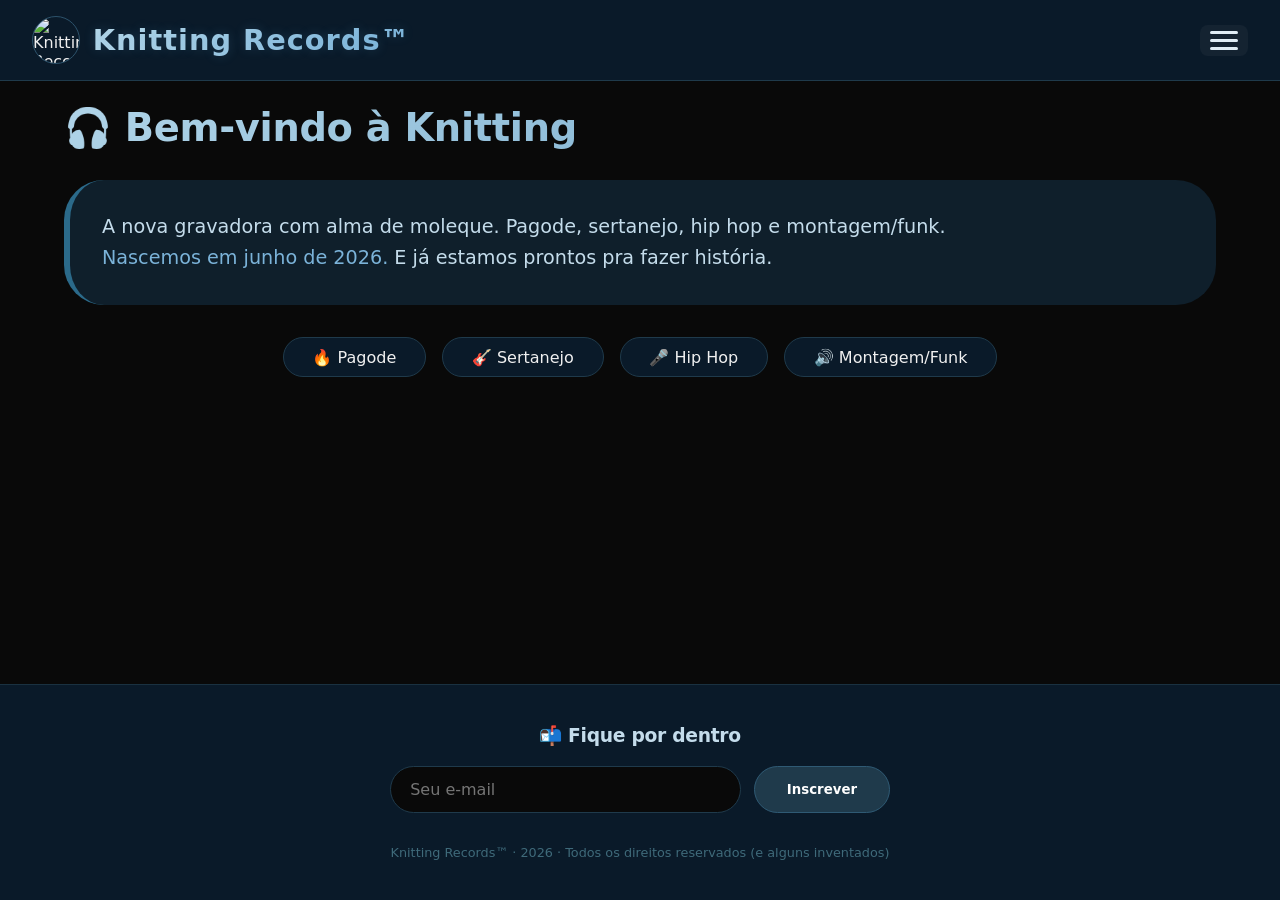
==== index.html @ 026ec4c7 "Update index.html" ====
<!DOCTYPE html>
<html lang="pt-BR">
<head>
    <meta charset="UTF-8">
    <meta name="viewport" content="width=device-width, initial-scale=1.0, maximum-scale=1.0, user-scalable=yes">
    <title>Knitting Records™</title>
    <link rel="icon" href="https://cdn.imageurlgenerator.com/uploads/497d07b9-cb76-4c9b-9971-cb08d44a5880.png" type="image/png">
    <link rel="stylesheet" href="https://cdnjs.cloudflare.com/ajax/libs/font-awesome/6.5.0/css/all.min.css">
    <style>
        * {
            margin: 0;
            padding: 0;
            box-sizing: border-box;
            font-family: 'Segoe UI', system-ui, -apple-system, sans-serif;
        }

        body {
            background: #090909;
            color: #f0f0f0;
            min-height: 100vh;
            display: flex;
            flex-direction: column;
        }

        .navbar {
            background: #0a1a29;
            padding: 1rem 2rem;
            display: flex;
            justify-content: space-between;
            align-items: center;
            border-bottom: 1px solid #1f3a4b;
            position: sticky;
            top: 0;
            z-index: 100;
            backdrop-filter: blur(4px);
        }

        .logo {
            display: flex;
            align-items: center;
            gap: 0.8rem;
        }

        .logo img {
            height: 48px;
            width: 48px;
            border-radius: 50%;
            object-fit: cover;
            border: 1px solid #2c526b;
        }

        .logo span {
            font-size: 1.8rem;
            font-weight: 700;
            letter-spacing: 1px;
            background: linear-gradient(135deg, #b8d8e8, #7bb3d9);
            -webkit-background-clip: text;
            -webkit-text-fill-color: transparent;
            background-clip: text;
            text-shadow: 0 0 12px rgba(90, 170, 220, 0.2);
        }

        .hamburger {
            display: flex;
            flex-direction: column;
            gap: 5px;
            cursor: pointer;
            padding: 6px 10px;
            border-radius: 8px;
            background: rgba(255, 255, 255, 0.04);
            transition: 0.2s;
        }

        .hamburger:hover {
            background: rgba(255, 255, 255, 0.08);
        }

        .hamburger span {
            display: block;
            width: 28px;
            height: 3px;
            background: #e0edf5;
            border-radius: 6px;
            transition: 0.2s;
        }

        .menu-overlay {
            display: none;
            position: fixed;
            inset: 0;
            background: rgba(0, 0, 0, 0.7);
            backdrop-filter: blur(6px);
            z-index: 200;
            justify-content: center;
            align-items: center;
        }

        .menu-overlay.open {
            display: flex;
        }

        .menu-panel {
            background: #0a1a29;
            padding: 2.5rem 2.8rem;
            border-radius: 40px;
            border: 1px solid #1f3a4b;
            box-shadow: 0 20px 50px rgba(0, 0, 0, 0.9);
            max-width: 400px;
            width: 85%;
            text-align: center;
        }

        .menu-panel a {
            display: block;
            color: #d4e9f5;
            text-decoration: none;
            font-size: 1.6rem;
            font-weight: 500;
            padding: 0.8rem 0;
            border-bottom: 1px solid #1a3140;
            transition: 0.2s;
            letter-spacing: 0.5px;
        }

        .menu-panel a:last-child {
            border-bottom: none;
        }

        .menu-panel a:hover {
            color: #ffffff;
            background: #132f40;
            border-radius: 12px;
            padding-left: 1rem;
        }

        .close-menu {
            margin-top: 1.8rem;
            background: #1f3a4b;
            border: none;
            color: #fff;
            font-size: 1.1rem;
            padding: 0.6rem 2rem;
            border-radius: 60px;
            cursor: pointer;
            font-weight: 600;
            transition: 0.2s;
        }

        .close-menu:hover {
            background: #2b536b;
        }

        .container {
            max-width: 1200px;
            margin: 0 auto;
            padding: 1.5rem 1.5rem 2rem;
            flex: 1;
            width: 100%;
        }

        .section {
            display: none;
            animation: fade 0.3s ease;
        }

        .section.active {
            display: block;
        }

        @keyframes fade {
            0% { opacity: 0.3; transform: translateY(6px); }
            100% { opacity: 1; transform: translateY(0); }
        }

        h1, h2, h3 {
            font-weight: 600;
            letter-spacing: -0.3px;
        }

        h1 {
            font-size: 2.4rem;
            margin-bottom: 1.8rem;
            background: linear-gradient(135deg, #b0d4e8, #6ba3c7);
            -webkit-background-clip: text;
            -webkit-text-fill-color: transparent;
            background-clip: text;
        }

        .card-grid {
            display: flex;
            flex-direction: column;
            gap: 2rem;
        }

        .news-card, .release-card {
            background: #0f1f2b;
            border-radius: 28px;
            padding: 1.2rem;
            border-left: 6px solid #2b6a8a;
            display: flex;
            flex-wrap: wrap;
            gap: 1rem;
            align-items: center;
            box-shadow: 0 8px 18px rgba(0,0,0,0.6);
            transition: 0.2s;
        }

        .news-card:hover, .release-card:hover {
            background: #132c3b;
            transform: scale(1.01);
        }

        .news-card img, .release-card img {
            width: 110px;
            height: 110px;
            object-fit: cover;
            border-radius: 20px;
            border: 1px solid #1f3a4b;
            flex-shrink: 0;
        }

        .news-content, .release-content {
            flex: 1;
            min-width: 160px;
        }

        .news-content h3, .release-content h3 {
            font-size: 1.4rem;
            margin-bottom: 0.3rem;
            color: #cde3ef;
        }

        .news-content p, .release-content p {
            color: #b0cbd9;
            font-size: 0.95rem;
            line-height: 1.4;
        }

        .release-content a {
            display: inline-block;
            margin-top: 0.5rem;
            background: #1f3a4b;
            padding: 0.3rem 1.2rem;
            border-radius: 40px;
            color: #e3f0f7;
            text-decoration: none;
            font-weight: 500;
            font-size: 0.9rem;
            border: 1px solid #346480;
        }

        .release-content a:hover {
            background: #2a4f66;
        }

        .historia-text {
            background: #0f1f2b;
            padding: 2rem 2.2rem;
            border-radius: 40px;
            border-left: 8px solid #2b6a8a;
            font-size: 1.2rem;
            line-height: 1.7;
            max-width: 800px;
            margin: 1rem auto;
            color: #d0e2ed;
            box-shadow: 0 6px 16px rgba(0,0,0,0.5);
        }

        .contato-box, .demo-box {
            background: #0f1f2b;
            padding: 2rem 2rem 2.5rem;
            border-radius: 40px;
            max-width: 700px;
            margin: 0 auto;
            border: 1px solid #1f3a4b;
        }

        .contato-box h3, .demo-box h3 {
            font-size: 1.8rem;
            margin-bottom: 1.5rem;
            color: #c4dceb;
        }

        .form-group {
            margin-bottom: 1.3rem;
            text-align: left;
        }

        .form-group label {
            display: block;
            margin-bottom: 0.3rem;
            font-weight: 500;
            color: #b0ccdd;
        }

        .form-group input, .form-group select, .form-group textarea {
            width: 100%;
            padding: 0.8rem 1rem;
            border-radius: 30px;
            border: 1px solid #1f3a4b;
            background: #090909;
            color: #f0f0f0;
            font-size: 1rem;
            outline: none;
            transition: 0.2s;
        }

        .form-group input:focus, .form-group select:focus, .form-group textarea:focus {
            border-color: #3f7b9c;
            box-shadow: 0 0 0 3px rgba(60, 130, 180, 0.3);
        }

        .form-group textarea {
            min-height: 90px;
            resize: vertical;
            border-radius: 20px;
        }

        .btn-enviar, .btn-demo {
            background: #1f3a4b;
            color: white;
            border: none;
            padding: 0.9rem 2.5rem;
            border-radius: 60px;
            font-size: 1.2rem;
            font-weight: 600;
            cursor: pointer;
            transition: 0.2s;
            margin-top: 0.5rem;
            border: 1px solid #2f5a74;
            letter-spacing: 0.5px;
        }

        .btn-enviar:hover, .btn-demo:hover {
            background: #2a5670;
            transform: scale(1.02);
        }

        .toggle-contato {
            display: flex;
            gap: 1rem;
            justify-content: center;
            margin-bottom: 2rem;
            flex-wrap: wrap;
        }

        .toggle-contato button {
            background: #0f1f2b;
            border: 1px solid #1f3a4b;
            color: #b0ccdd;
            padding: 0.6rem 1.8rem;
            border-radius: 60px;
            font-weight: 600;
            cursor: pointer;
            transition: 0.2s;
            font-size: 1rem;
        }

        .toggle-contato button.active {
            background: #1f3a4b;
            color: white;
            border-color: #2b6a8a;
        }

        .toggle-contato button:hover {
            background: #1f3a4b;
            color: white;
        }

        .hide {
            display: none;
        }

        .rodape {
            background: #0a1a29;
            padding: 2.5rem 1.5rem;
            margin-top: 2.5rem;
            border-top: 1px solid #1a3140;
            text-align: center;
        }

        .rodape form {
            display: flex;
            flex-wrap: wrap;
            justify-content: center;
            gap: 0.8rem;
            max-width: 500px;
            margin: 0 auto;
        }

        .rodape input {
            flex: 1 1 200px;
            padding: 0.8rem 1.2rem;
            border-radius: 60px;
            border: 1px solid #1f3a4b;
            background: #090909;
            color: #eee;
            font-size: 1rem;
        }

        .rodape button {
            background: #1f3a4b;
            border: none;
            color: white;
            padding: 0.8rem 2rem;
            border-radius: 60px;
            font-weight: 600;
            cursor: pointer;
            transition: 0.2s;
            border: 1px solid #2f5a74;
        }

        .rodape button:hover {
            background: #2a5670;
        }

        .msg-sucesso {
            background: #0f2a1a;
            border: 1px solid #2a7a4a;
            color: #b0e0c0;
            padding: 1.2rem;
            border-radius: 40px;
            margin-top: 1.2rem;
            font-weight: 500;
        }

        @media (max-width: 600px) {
            .navbar { padding: 0.8rem 1rem; }
            .logo span { font-size: 1.3rem; }
            .news-card img, .release-card img { width: 80px; height: 80px; }
            .menu-panel { padding: 2rem 1.5rem; }
            .menu-panel a { font-size: 1.3rem; }
        }
    </style>
</head>
<body>
    <header class="navbar">
        <div class="logo">
            <img src="https://cdn.imageurlgenerator.com/uploads/497d07b9-cb76-4c9b-9971-cb08d44a5880.png" alt="Knitting Records logo">
            <span>Knitting Records™</span>
        </div>
        <div class="hamburger" id="hamburger" aria-label="menu">
            <span></span><span></span><span></span>
        </div>
    </header>

    <div class="menu-overlay" id="menuOverlay">
        <div class="menu-panel">
            <a href="#" data-section="inicio">Início</a>
            <a href="#" data-section="noticias">Notícias</a>
            <a href="#" data-section="contato">Contate-Nos</a>
            <a href="#" data-section="historia">História</a>
            <a href="#" data-section="lancamentos">Lançamentos</a>
            <button class="close-menu" id="closeMenu">✕ Fechar</button>
        </div>
    </div>

    <main class="container">
        <section id="inicio" class="section active">
            <h1>🎧 Bem-vindo à Knitting</h1>
            <div style="background:#0f1f2b; border-radius:40px; padding:2rem; border-left:6px solid #2b6a8a;">
                <p style="font-size:1.2rem; line-height:1.6; color:#c4dceb;">A nova gravadora com alma de moleque. Pagode, sertanejo, hip hop e montagem/funk.<br>
                <span style="color:#7bb3d9;">Nascemos em junho de 2026.</span> E já estamos prontos pra fazer história.</p>
            </div>
            <div style="margin-top:2rem; display:flex; gap:1rem; flex-wrap:wrap; justify-content:center;">
                <span style="background:#0a1a29; padding:0.6rem 1.8rem; border-radius:60px; border:1px solid #1f3a4b;">🔥 Pagode</span>
                <span style="background:#0a1a29; padding:0.6rem 1.8rem; border-radius:60px; border:1px solid #1f3a4b;">🎸 Sertanejo</span>
                <span style="background:#0a1a29; padding:0.6rem 1.8rem; border-radius:60px; border:1px solid #1f3a4b;">🎤 Hip Hop</span>
                <span style="background:#0a1a29; padding:0.6rem 1.8rem; border-radius:60px; border:1px solid #1f3a4b;">🔊 Montagem/Funk</span>
            </div>
        </section>

        <section id="noticias" class="section">
            <h1>📰 Notícias</h1>
            <div class="card-grid">
                <div class="news-card">
                    <div class="news-content">
                        <h3>Knitting Records Surge</h3>
                        <p>Agora está tudo preparado para distribuições, cessões e novas parcerias com artistas.</p>
                        
                    </div>
                </div>
                <div class="news-card">
                    <div class="news-content">
                        <h3>Knitting Records assina com Davi Luiz</h3>
                        <p>Nome artístico e gênero ainda estão sendo discutidos.</p>
                        
                    </div>
                </div>

                <div class="news-card">
                    <div class="news-content">
                        <h3>Knitting Records assina com Ricardo</h3>
                        <p>O gênero que o artista faz é funk. O nome artístico não foi definido mas já está sendo discutido o primeiro lançamento.</p>

                    </div>
                </div>

                        <div class="news-card">
                    <div class="news-content">
                        <h3>Lançamento sendo preparado</h3>
                        <p>O novo lançamento "Não Peido Mais Molhado", que conta a história sobre o artista
                            não peidar mais molhado e viver feliz com a cueca limpa promete uma música
                            engraçada e engajante, vindo acompanhada de Spotify Canvas e um vídeoclipe.</p>
                    </div>
                        </div>
                <div class="news-card">
                    <div class="news-content">
                        <h3>Novo lançamento</h3>
                        <p>O novo lançamento "Não Peido Mais Molhado" é lançado em todas as plataformas globalmente. Ouça já no Spotify!</p>
                    </div>
                </div>
                        
                    </div>
                </div>
                
            </div>
            
        </section>

        <section id="contato" class="section">
            <h1>📬 Contate-Nos</h1>
            <div class="toggle-contato">
                <button id="btnContato" class="active">Contate-Nos</button>
                <button id="btnDemo">Envie sua demo</button>
            </div>

            <div id="formContato" class="contato-box">
                <h3>✉️ Fale com a gente</h3>
                <form id="contactForm">
                    <div class="form-group">
                        <label>Seu e-mail</label>
                        <input type="email" id="contactEmail" placeholder="voce@email.com" required>
                    </div>
                    <div class="form-group">
                        <label>Assunto</label>
                        <input type="text" id="contactSubject" placeholder="Assunto da mensagem" required>
                    </div>
                    <div class="form-group">
                        <label>Mensagem</label>
                        <textarea id="contactMessage" placeholder="Escreva sua mensagem..." required></textarea>
                    </div>
                    <button type="submit" class="btn-enviar">Enviar</button>
                    <div id="contactStatus"></div>
                </form>
            </div>

            <div id="formDemo" class="demo-box hide">
                <h3>🎧 Envie sua demo</h3>
                <form id="demoForm">
                    <div class="form-group"><label>Nome da música</label><input type="text" id="demoNomeMusica" required></div>
                    <div class="form-group"><label>Nome artístico</label><input type="text" id="demoArtistico" required></div>
                    <div class="form-group">
                        <label>Gênero</label>
                        <select id="demoGenero">
                            <option>Pagode</option><option>Sertanejo</option><option>Hip Hop</option><option>Montagem/Funk</option>
                        </select>
                    </div>
                    <div class="form-group"><label>Nome completo</label><input type="text" id="demoNomeCompleto" required></div>
                    <div class="form-group">
                        <label>Objetivo</label>
                        <select id="demoObjetivo">
                            <option>Conseguir gravadora</option><option>Só demo para divulgação</option>
                        </select>
                    </div>
                    <div class="form-group"><label>O que pretende fazendo com essa demo?</label><input type="text" id="demoPretende" placeholder="ex: mostrar ao mercado" required></div>
                    <div class="form-group"><label>E-mail</label><input type="email" id="demoEmail" required></div>
                    <div class="form-group"><label>Link (SoundCloud ou YouTube)</label><input type="url" id="demoLink" placeholder="https://..." required></div>
                    <button type="submit" class="btn-demo">Enviar demo</button>
                    <div id="demoStatus"></div>
                </form>
            </div>
        </section>

        <section id="historia" class="section">
            <h1>📖 Nossa história</h1>
            <div class="historia-text">
                A Knitting Records nasceu em junho de 2026, quando um moleque de 11 anos que entendia do papo, descobriu que um de seus amigos também queria fazer música.<br><br>
                Os moleques ainda são crianças, mas já está tudo planejado.<br>
                A ideia começou simples: Uma distribuidora, restrita apenas a esse amigo.<br>
                E agora, se tornou uma gravadora, de braços abertos para qualquer colega que queira fazer músicas.
            </div>
        </section>

        <section id="lancamentos" class="section">
            <h1>💿 Lançamentos</h1>
            <div class="card-grid">
                <div class="release-card">
                    <img src="peido.png" alt="capa">
                    <div class="release-content">
                        <h3>Não Peido Mais Molhado</h3>
                        <p>Ricardo</p>
                        <a href="https://open.spotify.com/album/3lIf9GUK5ql9aJAb5Ij5Eb?si=-vfPncR3SWa68O6y7skvDg&utm_source=copy-link">Spotify</a>
                    </div>
                </div>
                
                </div>
            </div>
            
        </section>
    </main>

    <footer class="rodape">
        <h3 style="margin-bottom:1.2rem; color:#c4dceb;">📬 Fique por dentro</h3>
        <form id="newsletterForm">
            <input type="email" placeholder="Seu e-mail" required id="newsEmail">
            <button type="submit">Inscrever</button>
        </form>
        <div id="newsStatus" style="margin-top:0.8rem; color:#8ab3cc;"></div>
        <div style="margin-top:2rem; font-size:0.8rem; color:#3f6a7a;">Knitting Records™ · 2026 · Todos os direitos reservados (e alguns inventados)</div>
    </footer>

    <script src="https://cdn.jsdelivr.net/npm/@emailjs/browser@3/dist/email.min.js">
    </script>
    <script>
        // ===== CONFIGURAÇÃO =====
        const PUBLIC_KEY = 'poXvhuxicPEUuvv3l';
        const SERVICE_ID = 'service_aghhy0c';
        const TEMPLATE_ID = 'template_4n9je15';

        (function() {
            emailjs.init(PUBLIC_KEY);
        })();

        // ===== MENU =====
        const hamburger = document.getElementById('hamburger');
        const overlay = document.getElementById('menuOverlay');
        const closeBtn = document.getElementById('closeMenu');

        function openMenu() { overlay.classList.add('open'); }

        function closeMenu() { overlay.classList.remove('open'); }

        hamburger.addEventListener('click', openMenu);
        closeBtn.addEventListener('click', closeMenu);
        overlay.addEventListener('click', (e) => { if (e.target === overlay) closeMenu(); });

        document.querySelectorAll('.menu-panel a[data-section]').forEach(link => {
            link.addEventListener('click', (e) => {
                e.preventDefault();
                const sectionId = link.dataset.section;
                document.querySelectorAll('.section').forEach(sec => sec.classList.remove('active'));
                const target = document.getElementById(sectionId);
                if (target) target.classList.add('active');
                closeMenu();
                if (sectionId === 'contato') {
                    document.getElementById('formContato').classList.remove('hide');
                    document.getElementById('formDemo').classList.add('hide');
                    document.getElementById('btnContato').classList.add('active');
                    document.getElementById('btnDemo').classList.remove('active');
                }
                window.scrollTo({ top: 0, behavior: 'smooth' });
            });
        });

        // ===== TOGGLE CONTATO =====
        const btnContato = document.getElementById('btnContato');
        const btnDemo = document.getElementById('btnDemo');
        const formContato = document.getElementById('formContato');
        const formDemo = document.getElementById('formDemo');

        btnContato.addEventListener('click', () => {
            formContato.classList.remove('hide');
            formDemo.classList.add('hide');
            btnContato.classList.add('active');
            btnDemo.classList.remove('active');
        });

        btnDemo.addEventListener('click', () => {
            formDemo.classList.remove('hide');
            formContato.classList.add('hide');
            btnDemo.classList.add('active');
            btnContato.classList.remove('active');
        });

        // ===== CONTATO =====
        document.getElementById('contactForm').addEventListener('submit', (e) => {
            e.preventDefault();
            const email = document.getElementById('contactEmail').value.trim();
            const subject = document.getElementById('contactSubject').value.trim();
            const message = document.getElementById('contactMessage').value.trim();

            if (!email || !subject || !message) {
                document.getElementById('contactStatus').innerHTML = '<span style="color:#d99;">Preencha todos os campos.</span>';
                return;
            }

            const templateParams = {
                title: subject,
                name: email,
                message: message
            };

            emailjs.send(SERVICE_ID, TEMPLATE_ID, templateParams)
                .then(() => {
                    document.getElementById('contactStatus').innerHTML = '<div class="msg-sucesso">✅ Mensagem enviada! Responderemos em breve.</div>';
                    document.getElementById('contactForm').reset();
                })
                .catch((err) => {
                    document.getElementById('contactStatus').innerHTML =
                        `<span style="color:#d99;">Erro ao enviar: ${err.text || 'tente novamente'}</span>`;
                });
        });

        // ===== DEMO =====
        document.getElementById('demoForm').addEventListener('submit', (e) => {
            e.preventDefault();
            const nomeMusica = document.getElementById('demoNomeMusica').value.trim();
            const artistico = document.getElementById('demoArtistico').value.trim();
            const genero = document.getElementById('demoGenero').value;
            const nomeCompleto = document.getElementById('demoNomeCompleto').value.trim();
            const objetivo = document.getElementById('demoObjetivo').value;
            const pretende = document.getElementById('demoPretende').value.trim();
            const email = document.getElementById('demoEmail').value.trim();
            const link = document.getElementById('demoLink').value.trim();

            if (!nomeMusica || !artistico || !nomeCompleto || !pretende || !email || !link) {
                document.getElementById('demoStatus').innerHTML = '<span style="color:#d99;">Preencha todos os campos.</span>';
                return;
            }

            const msg =
                `${nomeMusica}, ${artistico}, ${genero}, ${nomeCompleto}, ${objetivo}, ${pretende}, ${email}, ${link}`;

            const templateParams = {
                title: 'Nova Demo!',
                name: artistico,
                message: msg
            };

            emailjs.send(SERVICE_ID, TEMPLATE_ID, templateParams)
                .then(() => {
                    document.getElementById('demoStatus').innerHTML =
                        '<div class="msg-sucesso">🎉 Obrigado! Nosso A&R irá analisar e responder em até 72hrs.</div>';
                    document.getElementById('demoForm').reset();
                })
                .catch((err) => {
                    document.getElementById('demoStatus').innerHTML =
                        `<span style="color:#d99;">Erro ao enviar demo: ${err.text || 'tente novamente'}</span>`;
                });
        });

        // ===== NEWSLETTER =====
        document.getElementById('newsletterForm').addEventListener('submit', (e) => {
            e.preventDefault();
            const email = document.getElementById('newsEmail').value.trim();
            const status = document.getElementById('newsStatus');
            if (email) {
                status.innerHTML = '📬 Obrigado! Você receberá nossas novidades.';
                document.getElementById('newsEmail').value = '';
            } else {
                status.innerHTML = 'Digite um e-mail válido.';
            }
        });
    </script>
</body>
</html>
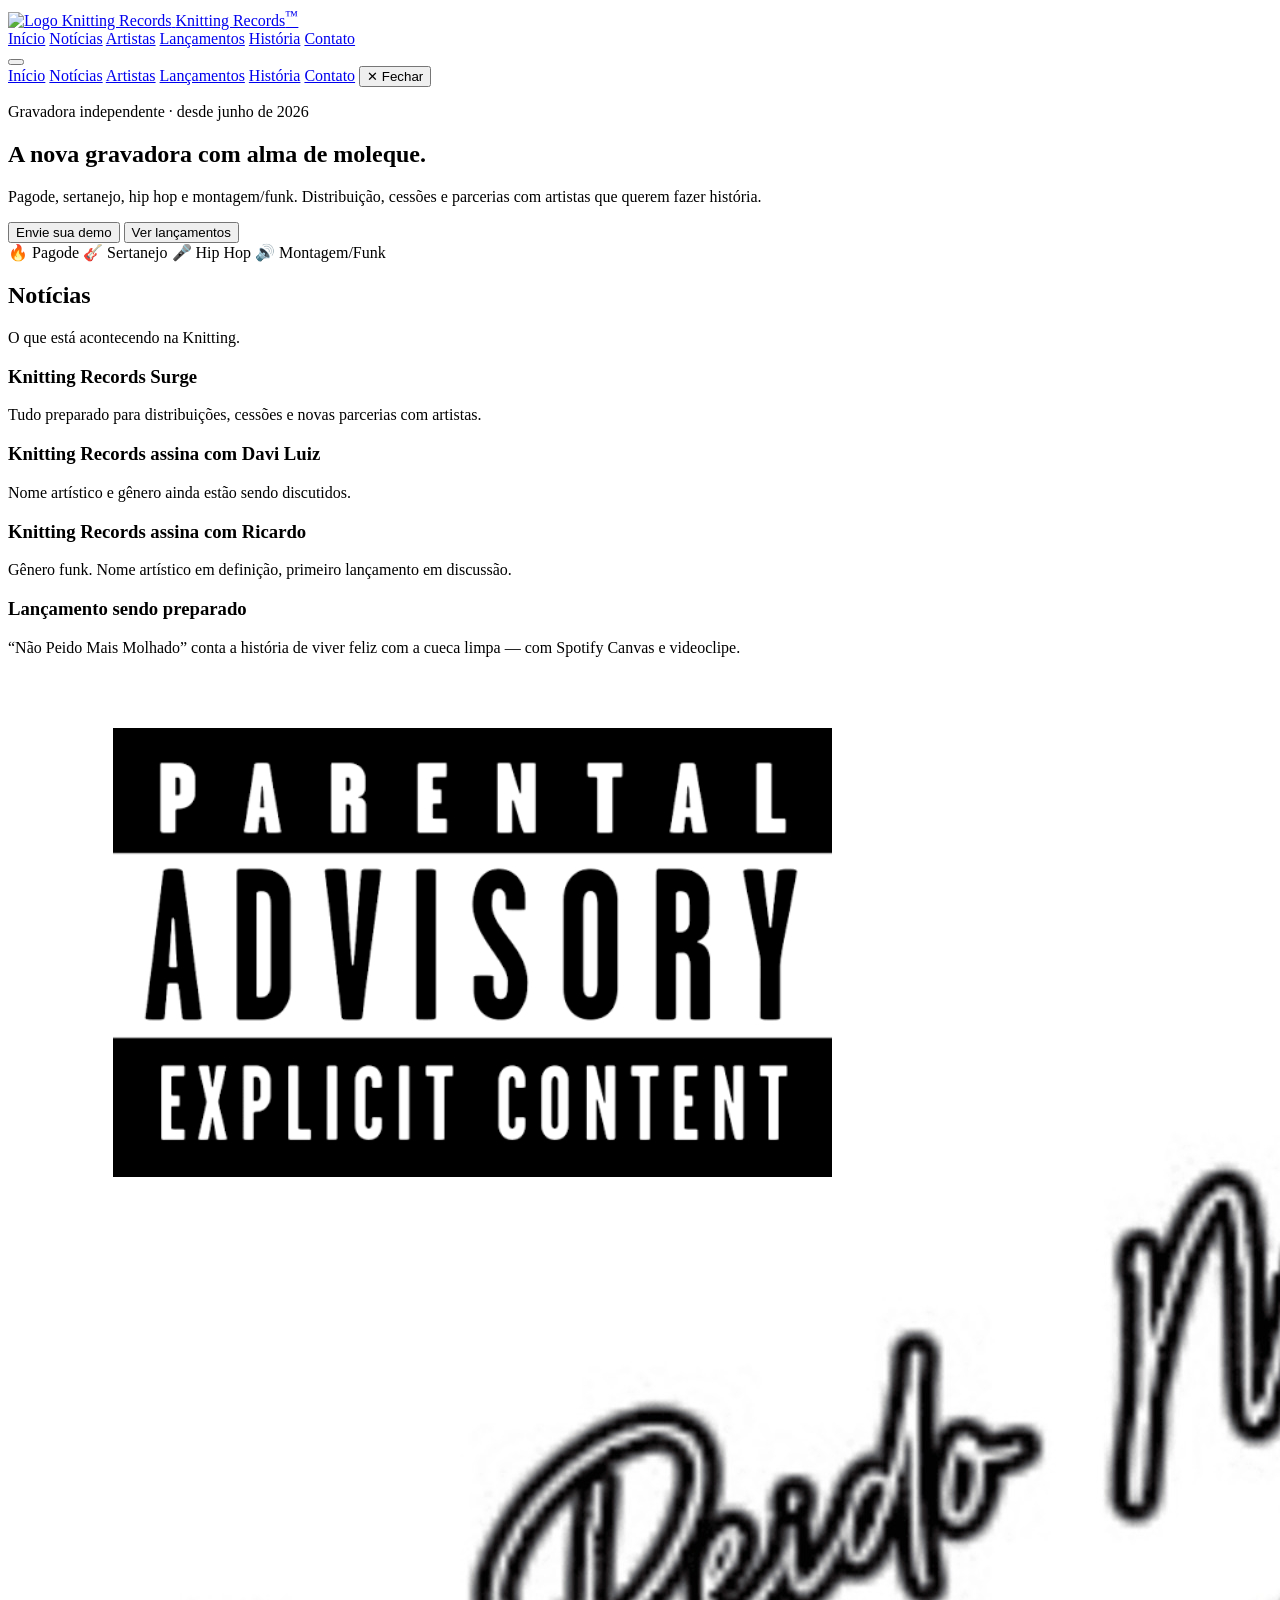
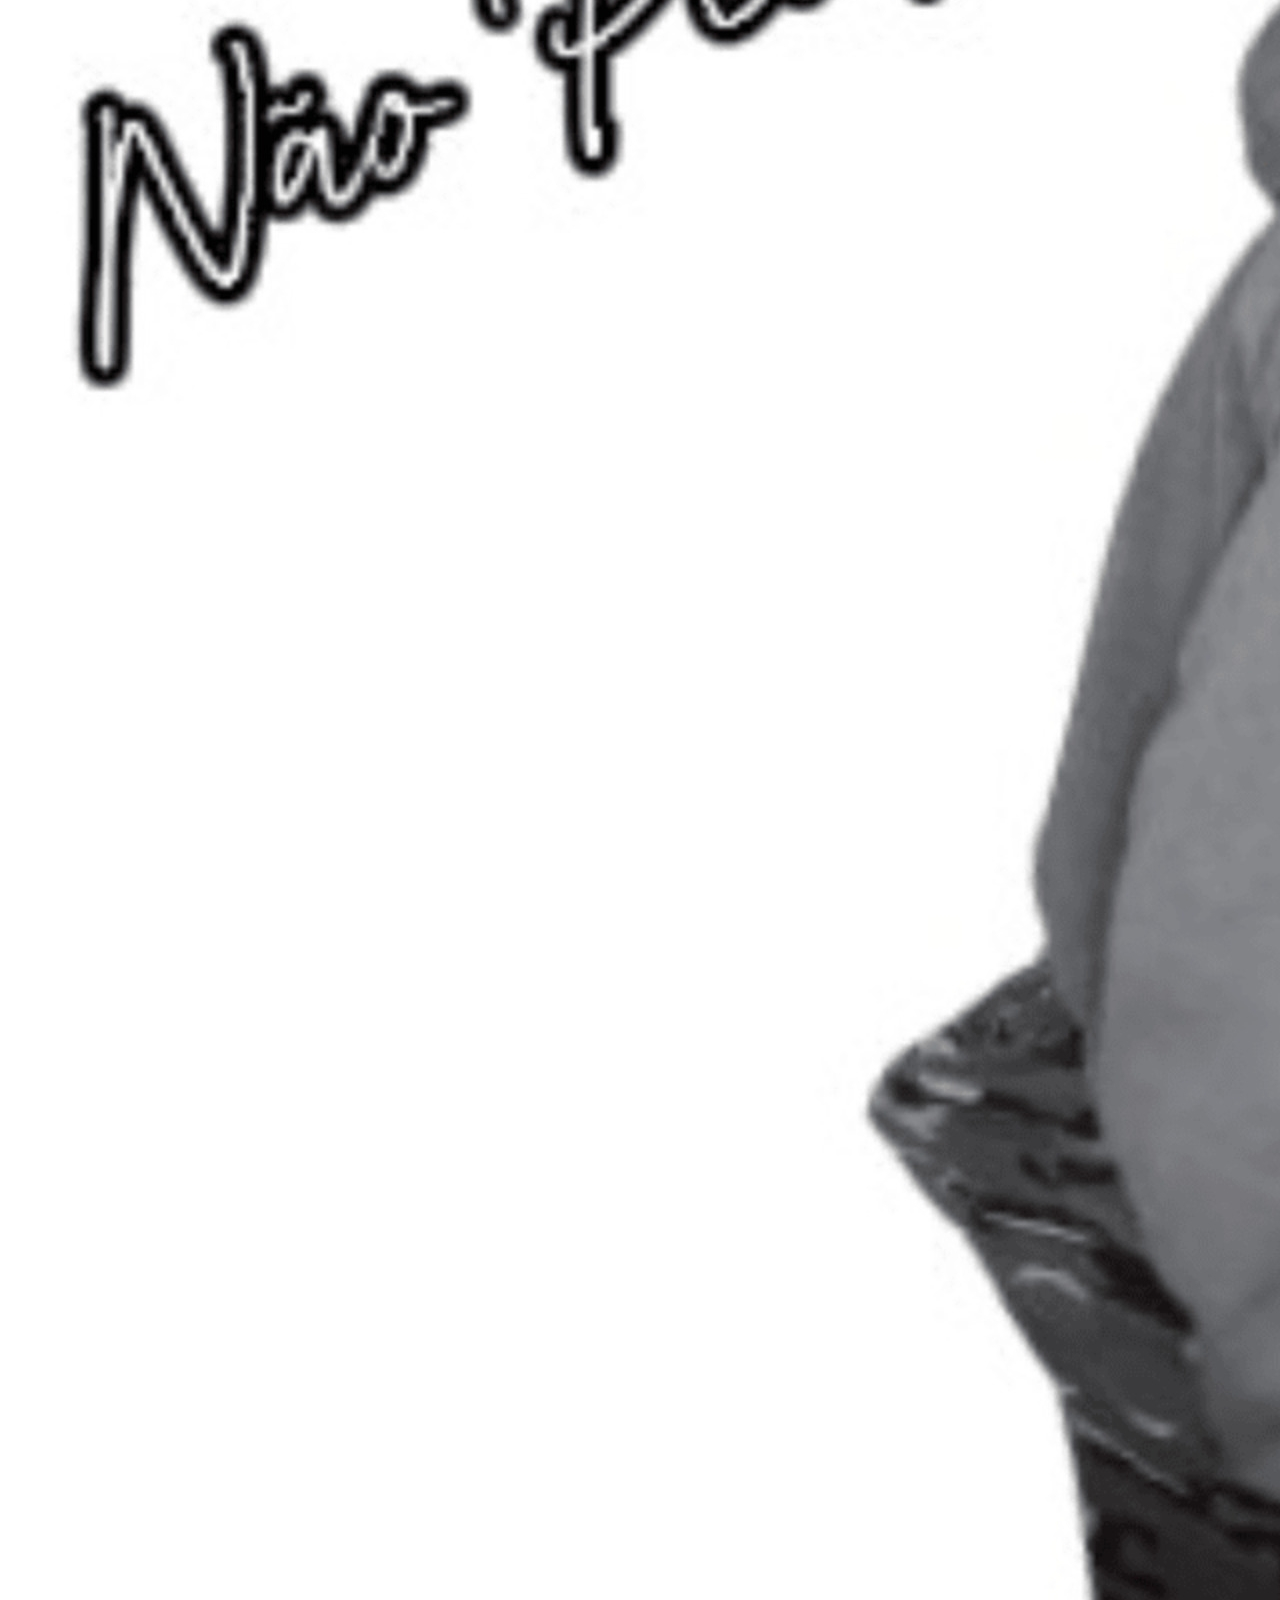
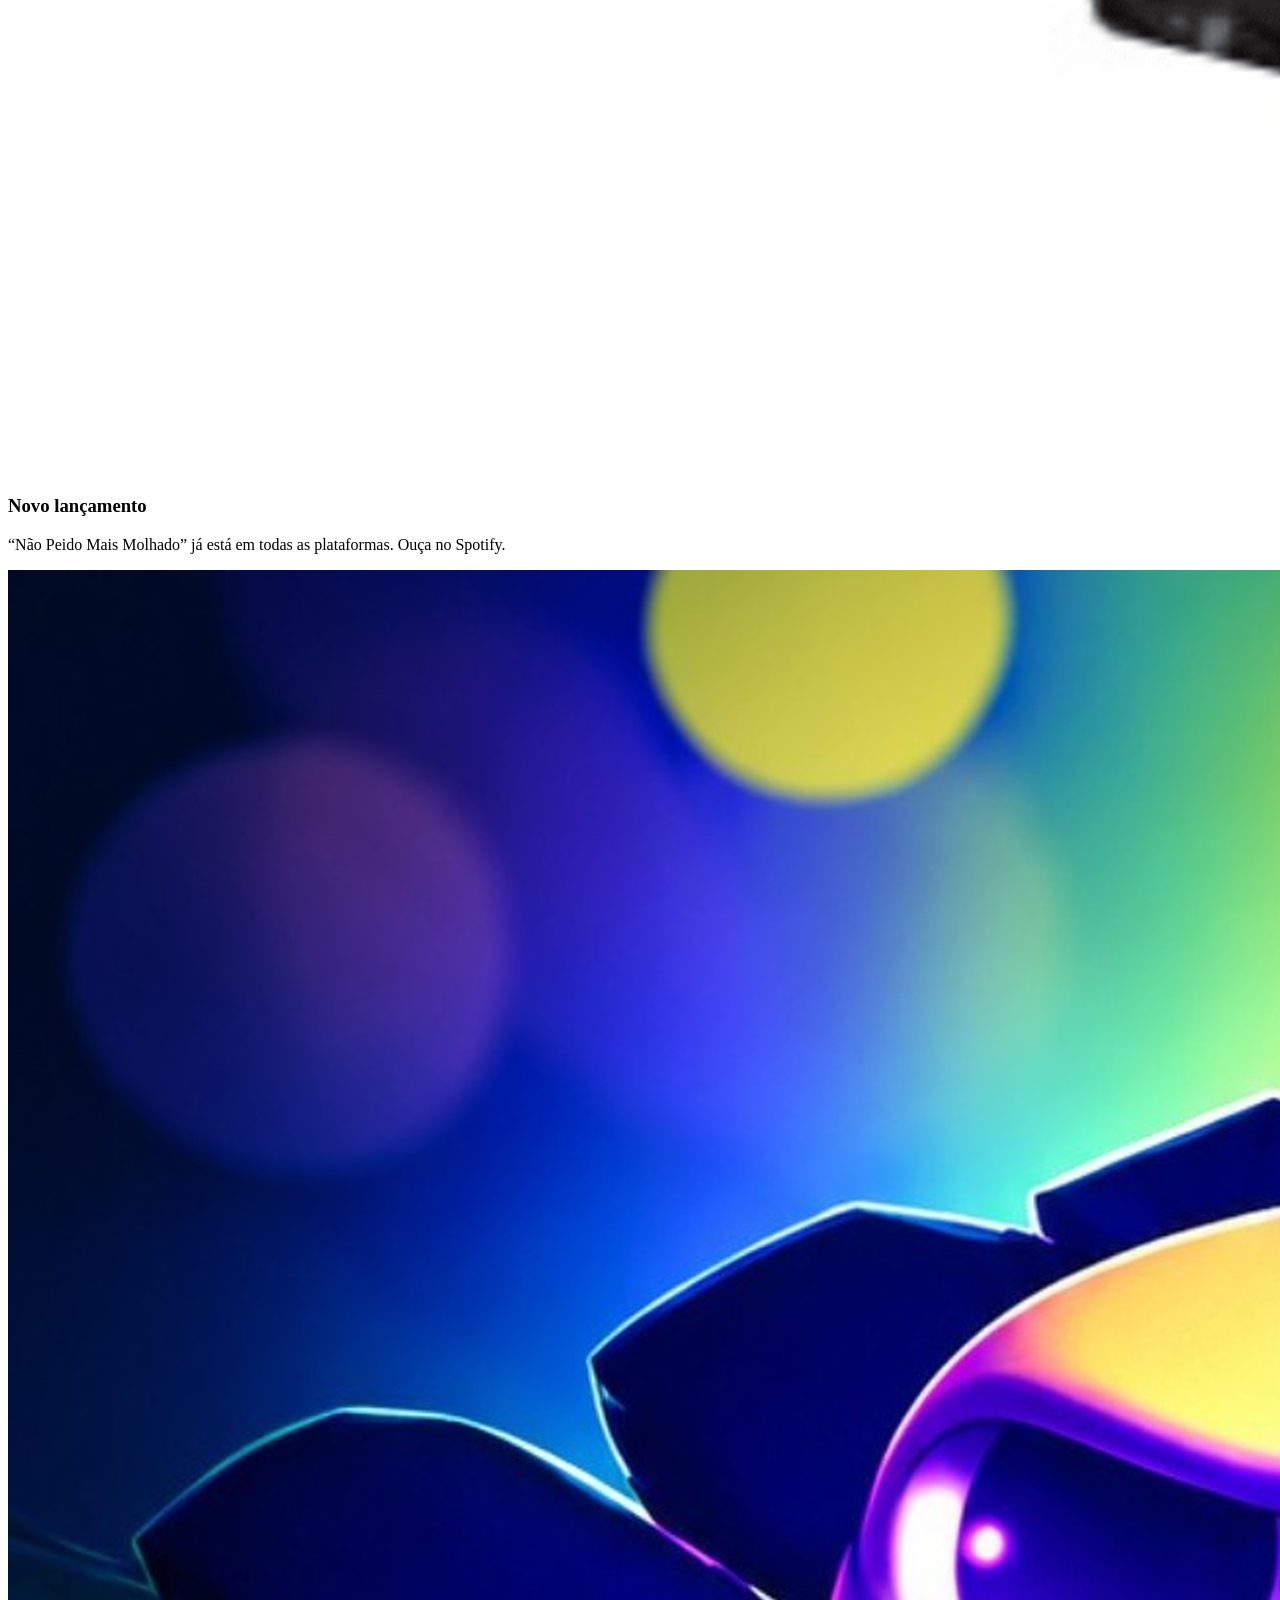
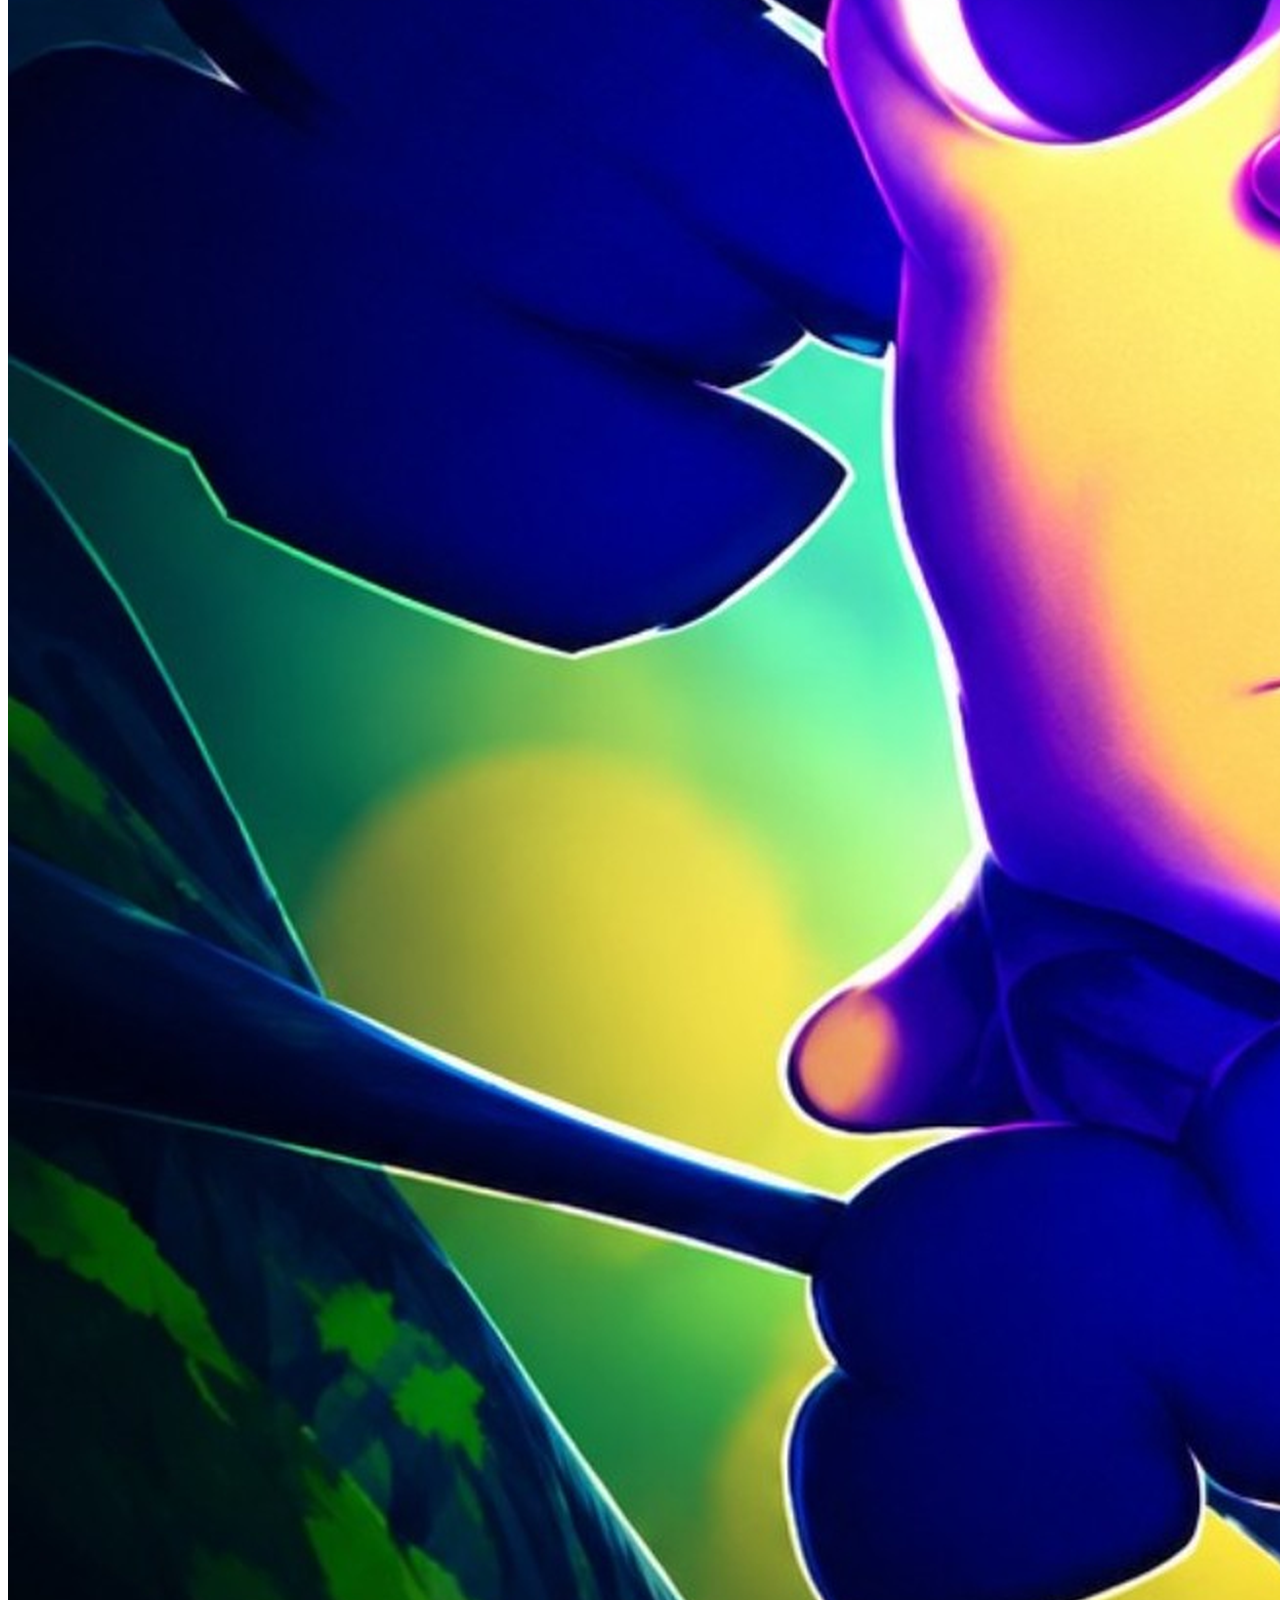
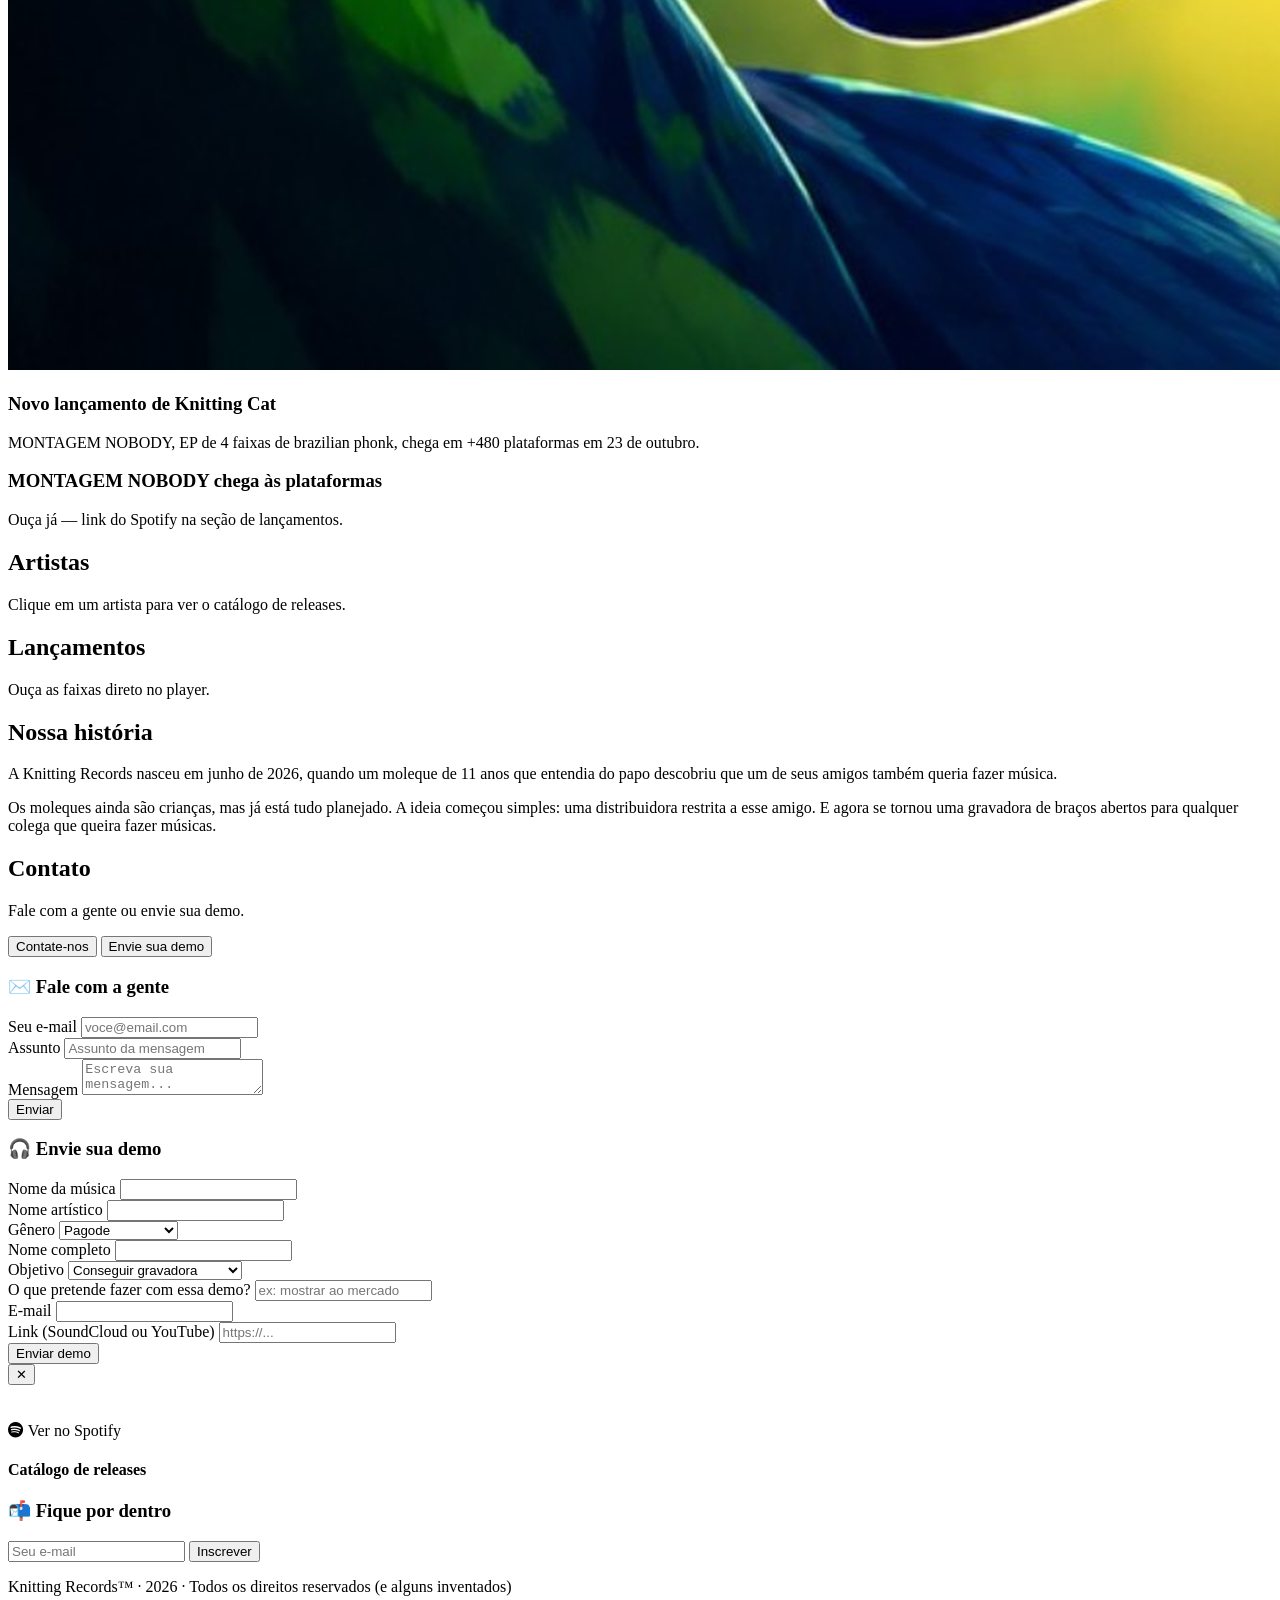
==== commit 280cf9f4: "Add files via upload" ====
--- a/index.html
+++ b/index.html
@@ -1,757 +1,289 @@
 <!DOCTYPE html>
 <html lang="pt-BR">
 <head>
-    <meta charset="UTF-8">
-    <meta name="viewport" content="width=device-width, initial-scale=1.0, maximum-scale=1.0, user-scalable=yes">
-    <title>Knitting Records™</title>
-    <link rel="icon" href="https://cdn.imageurlgenerator.com/uploads/497d07b9-cb76-4c9b-9971-cb08d44a5880.png" type="image/png">
-    <link rel="stylesheet" href="https://cdnjs.cloudflare.com/ajax/libs/font-awesome/6.5.0/css/all.min.css">
-    <style>
-        * {
-            margin: 0;
-            padding: 0;
-            box-sizing: border-box;
-            font-family: 'Segoe UI', system-ui, -apple-system, sans-serif;
-        }
-
-        body {
-            background: #090909;
-            color: #f0f0f0;
-            min-height: 100vh;
-            display: flex;
-            flex-direction: column;
-        }
-
-        .navbar {
-            background: #0a1a29;
-            padding: 1rem 2rem;
-            display: flex;
-            justify-content: space-between;
-            align-items: center;
-            border-bottom: 1px solid #1f3a4b;
-            position: sticky;
-            top: 0;
-            z-index: 100;
-            backdrop-filter: blur(4px);
-        }
-
-        .logo {
-            display: flex;
-            align-items: center;
-            gap: 0.8rem;
-        }
-
-        .logo img {
-            height: 48px;
-            width: 48px;
-            border-radius: 50%;
-            object-fit: cover;
-            border: 1px solid #2c526b;
-        }
-
-        .logo span {
-            font-size: 1.8rem;
-            font-weight: 700;
-            letter-spacing: 1px;
-            background: linear-gradient(135deg, #b8d8e8, #7bb3d9);
-            -webkit-background-clip: text;
-            -webkit-text-fill-color: transparent;
-            background-clip: text;
-            text-shadow: 0 0 12px rgba(90, 170, 220, 0.2);
-        }
-
-        .hamburger {
-            display: flex;
-            flex-direction: column;
-            gap: 5px;
-            cursor: pointer;
-            padding: 6px 10px;
-            border-radius: 8px;
-            background: rgba(255, 255, 255, 0.04);
-            transition: 0.2s;
-        }
-
-        .hamburger:hover {
-            background: rgba(255, 255, 255, 0.08);
-        }
-
-        .hamburger span {
-            display: block;
-            width: 28px;
-            height: 3px;
-            background: #e0edf5;
-            border-radius: 6px;
-            transition: 0.2s;
-        }
-
-        .menu-overlay {
-            display: none;
-            position: fixed;
-            inset: 0;
-            background: rgba(0, 0, 0, 0.7);
-            backdrop-filter: blur(6px);
-            z-index: 200;
-            justify-content: center;
-            align-items: center;
-        }
-
-        .menu-overlay.open {
-            display: flex;
-        }
-
-        .menu-panel {
-            background: #0a1a29;
-            padding: 2.5rem 2.8rem;
-            border-radius: 40px;
-            border: 1px solid #1f3a4b;
-            box-shadow: 0 20px 50px rgba(0, 0, 0, 0.9);
-            max-width: 400px;
-            width: 85%;
-            text-align: center;
-        }
-
-        .menu-panel a {
-            display: block;
-            color: #d4e9f5;
-            text-decoration: none;
-            font-size: 1.6rem;
-            font-weight: 500;
-            padding: 0.8rem 0;
-            border-bottom: 1px solid #1a3140;
-            transition: 0.2s;
-            letter-spacing: 0.5px;
-        }
-
-        .menu-panel a:last-child {
-            border-bottom: none;
-        }
-
-        .menu-panel a:hover {
-            color: #ffffff;
-            background: #132f40;
-            border-radius: 12px;
-            padding-left: 1rem;
-        }
-
-        .close-menu {
-            margin-top: 1.8rem;
-            background: #1f3a4b;
-            border: none;
-            color: #fff;
-            font-size: 1.1rem;
-            padding: 0.6rem 2rem;
-            border-radius: 60px;
-            cursor: pointer;
-            font-weight: 600;
-            transition: 0.2s;
-        }
-
-        .close-menu:hover {
-            background: #2b536b;
-        }
-
-        .container {
-            max-width: 1200px;
-            margin: 0 auto;
-            padding: 1.5rem 1.5rem 2rem;
-            flex: 1;
-            width: 100%;
-        }
-
-        .section {
-            display: none;
-            animation: fade 0.3s ease;
-        }
-
-        .section.active {
-            display: block;
-        }
-
-        @keyframes fade {
-            0% { opacity: 0.3; transform: translateY(6px); }
-            100% { opacity: 1; transform: translateY(0); }
-        }
-
-        h1, h2, h3 {
-            font-weight: 600;
-            letter-spacing: -0.3px;
-        }
-
-        h1 {
-            font-size: 2.4rem;
-            margin-bottom: 1.8rem;
-            background: linear-gradient(135deg, #b0d4e8, #6ba3c7);
-            -webkit-background-clip: text;
-            -webkit-text-fill-color: transparent;
-            background-clip: text;
-        }
-
-        .card-grid {
-            display: flex;
-            flex-direction: column;
-            gap: 2rem;
-        }
-
-        .news-card, .release-card {
-            background: #0f1f2b;
-            border-radius: 28px;
-            padding: 1.2rem;
-            border-left: 6px solid #2b6a8a;
-            display: flex;
-            flex-wrap: wrap;
-            gap: 1rem;
-            align-items: center;
-            box-shadow: 0 8px 18px rgba(0,0,0,0.6);
-            transition: 0.2s;
-        }
-
-        .news-card:hover, .release-card:hover {
-            background: #132c3b;
-            transform: scale(1.01);
-        }
-
-        .news-card img, .release-card img {
-            width: 110px;
-            height: 110px;
-            object-fit: cover;
-            border-radius: 20px;
-            border: 1px solid #1f3a4b;
-            flex-shrink: 0;
-        }
-
-        .news-content, .release-content {
-            flex: 1;
-            min-width: 160px;
-        }
-
-        .news-content h3, .release-content h3 {
-            font-size: 1.4rem;
-            margin-bottom: 0.3rem;
-            color: #cde3ef;
-        }
-
-        .news-content p, .release-content p {
-            color: #b0cbd9;
-            font-size: 0.95rem;
-            line-height: 1.4;
-        }
-
-        .release-content a {
-            display: inline-block;
-            margin-top: 0.5rem;
-            background: #1f3a4b;
-            padding: 0.3rem 1.2rem;
-            border-radius: 40px;
-            color: #e3f0f7;
-            text-decoration: none;
-            font-weight: 500;
-            font-size: 0.9rem;
-            border: 1px solid #346480;
-        }
-
-        .release-content a:hover {
-            background: #2a4f66;
-        }
-
-        .historia-text {
-            background: #0f1f2b;
-            padding: 2rem 2.2rem;
-            border-radius: 40px;
-            border-left: 8px solid #2b6a8a;
-            font-size: 1.2rem;
-            line-height: 1.7;
-            max-width: 800px;
-            margin: 1rem auto;
-            color: #d0e2ed;
-            box-shadow: 0 6px 16px rgba(0,0,0,0.5);
-        }
-
-        .contato-box, .demo-box {
-            background: #0f1f2b;
-            padding: 2rem 2rem 2.5rem;
-            border-radius: 40px;
-            max-width: 700px;
-            margin: 0 auto;
-            border: 1px solid #1f3a4b;
-        }
-
-        .contato-box h3, .demo-box h3 {
-            font-size: 1.8rem;
-            margin-bottom: 1.5rem;
-            color: #c4dceb;
-        }
-
-        .form-group {
-            margin-bottom: 1.3rem;
-            text-align: left;
-        }
-
-        .form-group label {
-            display: block;
-            margin-bottom: 0.3rem;
-            font-weight: 500;
-            color: #b0ccdd;
-        }
-
-        .form-group input, .form-group select, .form-group textarea {
-            width: 100%;
-            padding: 0.8rem 1rem;
-            border-radius: 30px;
-            border: 1px solid #1f3a4b;
-            background: #090909;
-            color: #f0f0f0;
-            font-size: 1rem;
-            outline: none;
-            transition: 0.2s;
-        }
-
-        .form-group input:focus, .form-group select:focus, .form-group textarea:focus {
-            border-color: #3f7b9c;
-            box-shadow: 0 0 0 3px rgba(60, 130, 180, 0.3);
-        }
-
-        .form-group textarea {
-            min-height: 90px;
-            resize: vertical;
-            border-radius: 20px;
-        }
-
-        .btn-enviar, .btn-demo {
-            background: #1f3a4b;
-            color: white;
-            border: none;
-            padding: 0.9rem 2.5rem;
-            border-radius: 60px;
-            font-size: 1.2rem;
-            font-weight: 600;
-            cursor: pointer;
-            transition: 0.2s;
-            margin-top: 0.5rem;
-            border: 1px solid #2f5a74;
-            letter-spacing: 0.5px;
-        }
-
-        .btn-enviar:hover, .btn-demo:hover {
-            background: #2a5670;
-            transform: scale(1.02);
-        }
-
-        .toggle-contato {
-            display: flex;
-            gap: 1rem;
-            justify-content: center;
-            margin-bottom: 2rem;
-            flex-wrap: wrap;
-        }
-
-        .toggle-contato button {
-            background: #0f1f2b;
-            border: 1px solid #1f3a4b;
-            color: #b0ccdd;
-            padding: 0.6rem 1.8rem;
-            border-radius: 60px;
-            font-weight: 600;
-            cursor: pointer;
-            transition: 0.2s;
-            font-size: 1rem;
-        }
-
-        .toggle-contato button.active {
-            background: #1f3a4b;
-            color: white;
-            border-color: #2b6a8a;
-        }
-
-        .toggle-contato button:hover {
-            background: #1f3a4b;
-            color: white;
-        }
-
-        .hide {
-            display: none;
-        }
-
-        .rodape {
-            background: #0a1a29;
-            padding: 2.5rem 1.5rem;
-            margin-top: 2.5rem;
-            border-top: 1px solid #1a3140;
-            text-align: center;
-        }
-
-        .rodape form {
-            display: flex;
-            flex-wrap: wrap;
-            justify-content: center;
-            gap: 0.8rem;
-            max-width: 500px;
-            margin: 0 auto;
-        }
-
-        .rodape input {
-            flex: 1 1 200px;
-            padding: 0.8rem 1.2rem;
-            border-radius: 60px;
-            border: 1px solid #1f3a4b;
-            background: #090909;
-            color: #eee;
-            font-size: 1rem;
-        }
-
-        .rodape button {
-            background: #1f3a4b;
-            border: none;
-            color: white;
-            padding: 0.8rem 2rem;
-            border-radius: 60px;
-            font-weight: 600;
-            cursor: pointer;
-            transition: 0.2s;
-            border: 1px solid #2f5a74;
-        }
-
-        .rodape button:hover {
-            background: #2a5670;
-        }
-
-        .msg-sucesso {
-            background: #0f2a1a;
-            border: 1px solid #2a7a4a;
-            color: #b0e0c0;
-            padding: 1.2rem;
-            border-radius: 40px;
-            margin-top: 1.2rem;
-            font-weight: 500;
-        }
-
-        @media (max-width: 600px) {
-            .navbar { padding: 0.8rem 1rem; }
-            .logo span { font-size: 1.3rem; }
-            .news-card img, .release-card img { width: 80px; height: 80px; }
-            .menu-panel { padding: 2rem 1.5rem; }
-            .menu-panel a { font-size: 1.3rem; }
-        }
-    </style>
+  <meta charset="UTF-8" />
+  <meta name="viewport" content="width=device-width, initial-scale=1.0" />
+  <meta name="theme-color" content="#0a1a29" />
+  <meta name="description" content="Knitting Records™ — gravadora independente. Pagode, sertanejo, hip hop e montagem/funk." />
+  <title>Knitting Records™ — Gravadora Independente</title>
+
+  <link rel="icon" href="https://cdn.imageurlgenerator.com/uploads/497d07b9-cb76-4c9b-9971-cb08d44a5880.png" type="image/png" />
+  <link rel="apple-touch-icon" href="https://cdn.imageurlgenerator.com/uploads/497d07b9-cb76-4c9b-9971-cb08d44a5880.png" />
+  <link rel="manifest" href="manifest.json" />
+
+  <link rel="preconnect" href="https://fonts.googleapis.com" />
+  <link rel="preconnect" href="https://fonts.gstatic.com" crossorigin />
+  <link href="https://fonts.googleapis.com/css2?family=Inter:wght@400;500;600;700;800&display=swap" rel="stylesheet" />
+  <link rel="stylesheet" href="https://cdnjs.cloudflare.com/ajax/libs/font-awesome/6.5.0/css/all.min.css" />
+  <link rel="stylesheet" href="style.css" />
 </head>
 <body>
-    <header class="navbar">
-        <div class="logo">
-            <img src="https://cdn.imageurlgenerator.com/uploads/497d07b9-cb76-4c9b-9971-cb08d44a5880.png" alt="Knitting Records logo">
-            <span>Knitting Records™</span>
+
+  <!-- ================= NAVBAR ================= -->
+  <header class="navbar" role="banner">
+    <a class="brand" href="#" data-section="inicio" aria-label="Início">
+      <img src="https://cdn.imageurlgenerator.com/uploads/497d07b9-cb76-4c9b-9971-cb08d44a5880.png" alt="Logo Knitting Records" />
+      <span class="brand-name">Knitting Records<sup>™</sup></span>
+    </a>
+
+    <nav class="nav-desktop" aria-label="Navegação principal">
+      <a href="#" data-section="inicio">Início</a>
+      <a href="#" data-section="noticias">Notícias</a>
+      <a href="#" data-section="artistas">Artistas</a>
+      <a href="#" data-section="lancamentos">Lançamentos</a>
+      <a href="#" data-section="historia">História</a>
+      <a href="#" data-section="contato">Contato</a>
+    </nav>
+
+    <button class="hamburger" id="hamburger" aria-label="Abrir menu" aria-expanded="false" aria-controls="menuOverlay">
+      <span></span><span></span><span></span>
+    </button>
+  </header>
+
+  <!-- ================= MENU OVERLAY ================= -->
+  <div class="menu-overlay" id="menuOverlay" role="dialog" aria-modal="true" aria-label="Menu de navegação">
+    <nav class="menu-panel">
+      <a href="#" data-section="inicio">Início</a>
+      <a href="#" data-section="noticias">Notícias</a>
+      <a href="#" data-section="artistas">Artistas</a>
+      <a href="#" data-section="lancamentos">Lançamentos</a>
+      <a href="#" data-section="historia">História</a>
+      <a href="#" data-section="contato">Contato</a>
+      <button class="close-menu" id="closeMenu" aria-label="Fechar menu">✕ Fechar</button>
+    </nav>
+  </div>
+
+  <!-- ================= MAIN ================= -->
+  <main class="container" id="main">
+
+    <!-- INÍCIO -->
+    <section id="inicio" class="section active">
+      <div class="hero">
+        <p class="eyebrow">Gravadora independente · desde junho de 2026</p>
+        <h1>A nova gravadora com alma de moleque.</h1>
+        <p class="hero-sub">
+          Pagode, sertanejo, hip hop e montagem/funk. Distribuição, cessões e parcerias
+          com artistas que querem fazer história.
+        </p>
+        <div class="hero-actions">
+          <button class="btn btn-primary" data-section="contato">Envie sua demo</button>
+          <button class="btn btn-ghost" data-section="lancamentos">Ver lançamentos</button>
         </div>
-        <div class="hamburger" id="hamburger" aria-label="menu">
-            <span></span><span></span><span></span>
+        <div class="chips">
+          <span class="chip">🔥 Pagode</span>
+          <span class="chip">🎸 Sertanejo</span>
+          <span class="chip">🎤 Hip Hop</span>
+          <span class="chip">🔊 Montagem/Funk</span>
         </div>
-    </header>
-
-    <div class="menu-overlay" id="menuOverlay">
-        <div class="menu-panel">
-            <a href="#" data-section="inicio">Início</a>
-            <a href="#" data-section="noticias">Notícias</a>
-            <a href="#" data-section="contato">Contate-Nos</a>
-            <a href="#" data-section="historia">História</a>
-            <a href="#" data-section="lancamentos">Lançamentos</a>
-            <button class="close-menu" id="closeMenu">✕ Fechar</button>
+      </div>
+    </section>
+
+    <!-- NOTÍCIAS -->
+    <section id="noticias" class="section">
+      <header class="section-head">
+        <h2>Notícias</h2>
+        <p>O que está acontecendo na Knitting.</p>
+      </header>
+
+      <div class="card-grid">
+        <article class="news-card">
+          <h3>Knitting Records Surge</h3>
+          <p>Tudo preparado para distribuições, cessões e novas parcerias com artistas.</p>
+        </article>
+
+        <article class="news-card">
+          <h3>Knitting Records assina com Davi Luiz</h3>
+          <p>Nome artístico e gênero ainda estão sendo discutidos.</p>
+        </article>
+
+        <article class="news-card">
+          <h3>Knitting Records assina com Ricardo</h3>
+          <p>Gênero funk. Nome artístico em definição, primeiro lançamento em discussão.</p>
+        </article>
+
+        <article class="news-card">
+          <h3>Lançamento sendo preparado</h3>
+          <p>“Não Peido Mais Molhado” conta a história de viver feliz com a cueca limpa — com Spotify Canvas e videoclipe.</p>
+        </article>
+
+        <article class="news-card news-card--media">
+          <img src="peido.jpg" alt="Capa de Não Peido Mais Molhado" />
+          <div>
+            <h3>Novo lançamento</h3>
+            <p>“Não Peido Mais Molhado” já está em todas as plataformas. Ouça no Spotify.</p>
+          </div>
+        </article>
+
+        <article class="news-card news-card--media">
+          <img src="nobody.png" alt="Capa de MONTAGEM NOBODY" />
+          <div>
+            <h3>Novo lançamento de Knitting Cat</h3>
+            <p>MONTAGEM NOBODY, EP de 4 faixas de brazilian phonk, chega em +480 plataformas em 23 de outubro.</p>
+          </div>
+        </article>
+
+        <article class="news-card">
+          <h3>MONTAGEM NOBODY chega às plataformas</h3>
+          <p>Ouça já — link do Spotify na seção de lançamentos.</p>
+        </article>
+      </div>
+    </section>
+
+    <!-- ARTISTAS -->
+    <section id="artistas" class="section">
+      <header class="section-head">
+        <h2>Artistas</h2>
+        <p>Clique em um artista para ver o catálogo de releases.</p>
+      </header>
+
+      <div class="artist-grid" id="artistGrid">
+        <!-- preenchido via JS -->
+      </div>
+    </section>
+
+    <!-- LANÇAMENTOS -->
+    <section id="lancamentos" class="section">
+      <header class="section-head">
+        <h2>Lançamentos</h2>
+        <p>Ouça as faixas direto no player.</p>
+      </header>
+
+      <div class="card-grid" id="releaseGrid">
+        <!-- preenchido via JS -->
+      </div>
+    </section>
+
+    <!-- HISTÓRIA -->
+    <section id="historia" class="section">
+      <header class="section-head">
+        <h2>Nossa história</h2>
+      </header>
+      <div class="prose">
+        <p>
+          A Knitting Records nasceu em junho de 2026, quando um moleque de 11 anos que entendia do papo
+          descobriu que um de seus amigos também queria fazer música.
+        </p>
+        <p>
+          Os moleques ainda são crianças, mas já está tudo planejado. A ideia começou simples: uma distribuidora
+          restrita a esse amigo. E agora se tornou uma gravadora de braços abertos para qualquer colega que
+          queira fazer músicas.
+        </p>
+      </div>
+    </section>
+
+    <!-- CONTATO -->
+    <section id="contato" class="section">
+      <header class="section-head">
+        <h2>Contato</h2>
+        <p>Fale com a gente ou envie sua demo.</p>
+      </header>
+
+      <div class="toggle-contato" role="tablist">
+        <button id="btnContato" class="active" role="tab" aria-selected="true">Contate-nos</button>
+        <button id="btnDemo" role="tab" aria-selected="false">Envie sua demo</button>
+      </div>
+
+      <div id="formContato" class="form-box">
+        <h3>✉️ Fale com a gente</h3>
+        <form id="contactForm" novalidate>
+          <div class="form-group">
+            <label for="contactEmail">Seu e-mail</label>
+            <input type="email" id="contactEmail" placeholder="voce@email.com" required />
+          </div>
+          <div class="form-group">
+            <label for="contactSubject">Assunto</label>
+            <input type="text" id="contactSubject" placeholder="Assunto da mensagem" required />
+          </div>
+          <div class="form-group">
+            <label for="contactMessage">Mensagem</label>
+            <textarea id="contactMessage" placeholder="Escreva sua mensagem..." required></textarea>
+          </div>
+          <button type="submit" class="btn btn-primary">Enviar</button>
+          <div id="contactStatus" class="status" aria-live="polite"></div>
+        </form>
+      </div>
+
+      <div id="formDemo" class="form-box hide">
+        <h3>🎧 Envie sua demo</h3>
+        <form id="demoForm" novalidate>
+          <div class="form-group">
+            <label for="demoNomeMusica">Nome da música</label>
+            <input type="text" id="demoNomeMusica" required />
+          </div>
+          <div class="form-group">
+            <label for="demoArtistico">Nome artístico</label>
+            <input type="text" id="demoArtistico" required />
+          </div>
+          <div class="form-group">
+            <label for="demoGenero">Gênero</label>
+            <select id="demoGenero">
+              <option>Pagode</option>
+              <option>Sertanejo</option>
+              <option>Hip Hop</option>
+              <option>Montagem/Funk</option>
+            </select>
+          </div>
+          <div class="form-group">
+            <label for="demoNomeCompleto">Nome completo</label>
+            <input type="text" id="demoNomeCompleto" required />
+          </div>
+          <div class="form-group">
+            <label for="demoObjetivo">Objetivo</label>
+            <select id="demoObjetivo">
+              <option>Conseguir gravadora</option>
+              <option>Só demo para divulgação</option>
+            </select>
+          </div>
+          <div class="form-group">
+            <label for="demoPretende">O que pretende fazer com essa demo?</label>
+            <input type="text" id="demoPretende" placeholder="ex: mostrar ao mercado" required />
+          </div>
+          <div class="form-group">
+            <label for="demoEmail">E-mail</label>
+            <input type="email" id="demoEmail" required />
+          </div>
+          <div class="form-group">
+            <label for="demoLink">Link (SoundCloud ou YouTube)</label>
+            <input type="url" id="demoLink" placeholder="https://..." required />
+          </div>
+          <button type="submit" class="btn btn-primary">Enviar demo</button>
+          <div id="demoStatus" class="status" aria-live="polite"></div>
+        </form>
+      </div>
+    </section>
+  </main>
+
+  <!-- ================= MODAL ARTISTA ================= -->
+  <div class="modal-overlay" id="artistModal" role="dialog" aria-modal="true" aria-labelledby="artistModalTitle">
+    <div class="modal">
+      <button class="modal-close" id="artistModalClose" aria-label="Fechar">✕</button>
+      <div class="modal-head">
+        <img id="artistModalImg" alt="" class="modal-avatar" />
+        <div>
+          <h3 id="artistModalTitle"></h3>
+          <p id="artistModalGenre" class="muted"></p>
+          <a id="artistModalSpotify" class="btn btn-spotify" target="_blank" rel="noopener">
+            <i class="fa-brands fa-spotify"></i> Ver no Spotify
+          </a>
         </div>
+      </div>
+      <h4 class="modal-subtitle">Catálogo de releases</h4>
+      <div id="artistModalReleases" class="catalog"></div>
     </div>
-
-    <main class="container">
-        <section id="inicio" class="section active">
-            <h1>🎧 Bem-vindo à Knitting</h1>
-            <div style="background:#0f1f2b; border-radius:40px; padding:2rem; border-left:6px solid #2b6a8a;">
-                <p style="font-size:1.2rem; line-height:1.6; color:#c4dceb;">A nova gravadora com alma de moleque. Pagode, sertanejo, hip hop e montagem/funk.<br>
-                <span style="color:#7bb3d9;">Nascemos em junho de 2026.</span> E já estamos prontos pra fazer história.</p>
-            </div>
-            <div style="margin-top:2rem; display:flex; gap:1rem; flex-wrap:wrap; justify-content:center;">
-                <span style="background:#0a1a29; padding:0.6rem 1.8rem; border-radius:60px; border:1px solid #1f3a4b;">🔥 Pagode</span>
-                <span style="background:#0a1a29; padding:0.6rem 1.8rem; border-radius:60px; border:1px solid #1f3a4b;">🎸 Sertanejo</span>
-                <span style="background:#0a1a29; padding:0.6rem 1.8rem; border-radius:60px; border:1px solid #1f3a4b;">🎤 Hip Hop</span>
-                <span style="background:#0a1a29; padding:0.6rem 1.8rem; border-radius:60px; border:1px solid #1f3a4b;">🔊 Montagem/Funk</span>
-            </div>
-        </section>
-
-        <section id="noticias" class="section">
-            <h1>📰 Notícias</h1>
-            <div class="card-grid">
-                <div class="news-card">
-                    <div class="news-content">
-                        <h3>Knitting Records Surge</h3>
-                        <p>Agora está tudo preparado para distribuições, cessões e novas parcerias com artistas.</p>
-                        
-                    </div>
-                </div>
-                <div class="news-card">
-                    <div class="news-content">
-                        <h3>Knitting Records assina com Davi Luiz</h3>
-                        <p>Nome artístico e gênero ainda estão sendo discutidos.</p>
-                        
-                    </div>
-                </div>
-
-                <div class="news-card">
-                    <div class="news-content">
-                        <h3>Knitting Records assina com Ricardo</h3>
-                        <p>O gênero que o artista faz é funk. O nome artístico não foi definido mas já está sendo discutido o primeiro lançamento.</p>
-
-                    </div>
-                </div>
-
-                        <div class="news-card">
-                    <div class="news-content">
-                        <h3>Lançamento sendo preparado</h3>
-                        <p>O novo lançamento "Não Peido Mais Molhado", que conta a história sobre o artista
-                            não peidar mais molhado e viver feliz com a cueca limpa promete uma música
-                            engraçada e engajante, vindo acompanhada de Spotify Canvas e um vídeoclipe.</p>
-                    </div>
-                        </div>
-                <div class="news-card">
-                    <div class="news-content">
-                        <h3>Novo lançamento</h3>
-                        <p>O novo lançamento "Não Peido Mais Molhado" é lançado em todas as plataformas globalmente. Ouça já no Spotify!</p>
-                    </div>
-                </div>
-                        
-                    </div>
-                </div>
-                
-            </div>
-            
-        </section>
-
-        <section id="contato" class="section">
-            <h1>📬 Contate-Nos</h1>
-            <div class="toggle-contato">
-                <button id="btnContato" class="active">Contate-Nos</button>
-                <button id="btnDemo">Envie sua demo</button>
-            </div>
-
-            <div id="formContato" class="contato-box">
-                <h3>✉️ Fale com a gente</h3>
-                <form id="contactForm">
-                    <div class="form-group">
-                        <label>Seu e-mail</label>
-                        <input type="email" id="contactEmail" placeholder="voce@email.com" required>
-                    </div>
-                    <div class="form-group">
-                        <label>Assunto</label>
-                        <input type="text" id="contactSubject" placeholder="Assunto da mensagem" required>
-                    </div>
-                    <div class="form-group">
-                        <label>Mensagem</label>
-                        <textarea id="contactMessage" placeholder="Escreva sua mensagem..." required></textarea>
-                    </div>
-                    <button type="submit" class="btn-enviar">Enviar</button>
-                    <div id="contactStatus"></div>
-                </form>
-            </div>
-
-            <div id="formDemo" class="demo-box hide">
-                <h3>🎧 Envie sua demo</h3>
-                <form id="demoForm">
-                    <div class="form-group"><label>Nome da música</label><input type="text" id="demoNomeMusica" required></div>
-                    <div class="form-group"><label>Nome artístico</label><input type="text" id="demoArtistico" required></div>
-                    <div class="form-group">
-                        <label>Gênero</label>
-                        <select id="demoGenero">
-                            <option>Pagode</option><option>Sertanejo</option><option>Hip Hop</option><option>Montagem/Funk</option>
-                        </select>
-                    </div>
-                    <div class="form-group"><label>Nome completo</label><input type="text" id="demoNomeCompleto" required></div>
-                    <div class="form-group">
-                        <label>Objetivo</label>
-                        <select id="demoObjetivo">
-                            <option>Conseguir gravadora</option><option>Só demo para divulgação</option>
-                        </select>
-                    </div>
-                    <div class="form-group"><label>O que pretende fazendo com essa demo?</label><input type="text" id="demoPretende" placeholder="ex: mostrar ao mercado" required></div>
-                    <div class="form-group"><label>E-mail</label><input type="email" id="demoEmail" required></div>
-                    <div class="form-group"><label>Link (SoundCloud ou YouTube)</label><input type="url" id="demoLink" placeholder="https://..." required></div>
-                    <button type="submit" class="btn-demo">Enviar demo</button>
-                    <div id="demoStatus"></div>
-                </form>
-            </div>
-        </section>
-
-        <section id="historia" class="section">
-            <h1>📖 Nossa história</h1>
-            <div class="historia-text">
-                A Knitting Records nasceu em junho de 2026, quando um moleque de 11 anos que entendia do papo, descobriu que um de seus amigos também queria fazer música.<br><br>
-                Os moleques ainda são crianças, mas já está tudo planejado.<br>
-                A ideia começou simples: Uma distribuidora, restrita apenas a esse amigo.<br>
-                E agora, se tornou uma gravadora, de braços abertos para qualquer colega que queira fazer músicas.
-            </div>
-        </section>
-
-        <section id="lancamentos" class="section">
-            <h1>💿 Lançamentos</h1>
-            <div class="card-grid">
-                <div class="release-card">
-                    <img src="peido.png" alt="capa">
-                    <div class="release-content">
-                        <h3>Não Peido Mais Molhado</h3>
-                        <p>Ricardo</p>
-                        <a href="https://open.spotify.com/album/3lIf9GUK5ql9aJAb5Ij5Eb?si=-vfPncR3SWa68O6y7skvDg&utm_source=copy-link">Spotify</a>
-                    </div>
-                </div>
-                
-                </div>
-            </div>
-            
-        </section>
-    </main>
-
-    <footer class="rodape">
-        <h3 style="margin-bottom:1.2rem; color:#c4dceb;">📬 Fique por dentro</h3>
-        <form id="newsletterForm">
-            <input type="email" placeholder="Seu e-mail" required id="newsEmail">
-            <button type="submit">Inscrever</button>
-        </form>
-        <div id="newsStatus" style="margin-top:0.8rem; color:#8ab3cc;"></div>
-        <div style="margin-top:2rem; font-size:0.8rem; color:#3f6a7a;">Knitting Records™ · 2026 · Todos os direitos reservados (e alguns inventados)</div>
-    </footer>
-
-    <script src="https://cdn.jsdelivr.net/npm/@emailjs/browser@3/dist/email.min.js">
-    </script>
-    <script>
-        // ===== CONFIGURAÇÃO =====
-        const PUBLIC_KEY = 'poXvhuxicPEUuvv3l';
-        const SERVICE_ID = 'service_aghhy0c';
-        const TEMPLATE_ID = 'template_4n9je15';
-
-        (function() {
-            emailjs.init(PUBLIC_KEY);
-        })();
-
-        // ===== MENU =====
-        const hamburger = document.getElementById('hamburger');
-        const overlay = document.getElementById('menuOverlay');
-        const closeBtn = document.getElementById('closeMenu');
-
-        function openMenu() { overlay.classList.add('open'); }
-
-        function closeMenu() { overlay.classList.remove('open'); }
-
-        hamburger.addEventListener('click', openMenu);
-        closeBtn.addEventListener('click', closeMenu);
-        overlay.addEventListener('click', (e) => { if (e.target === overlay) closeMenu(); });
-
-        document.querySelectorAll('.menu-panel a[data-section]').forEach(link => {
-            link.addEventListener('click', (e) => {
-                e.preventDefault();
-                const sectionId = link.dataset.section;
-                document.querySelectorAll('.section').forEach(sec => sec.classList.remove('active'));
-                const target = document.getElementById(sectionId);
-                if (target) target.classList.add('active');
-                closeMenu();
-                if (sectionId === 'contato') {
-                    document.getElementById('formContato').classList.remove('hide');
-                    document.getElementById('formDemo').classList.add('hide');
-                    document.getElementById('btnContato').classList.add('active');
-                    document.getElementById('btnDemo').classList.remove('active');
-                }
-                window.scrollTo({ top: 0, behavior: 'smooth' });
-            });
-        });
-
-        // ===== TOGGLE CONTATO =====
-        const btnContato = document.getElementById('btnContato');
-        const btnDemo = document.getElementById('btnDemo');
-        const formContato = document.getElementById('formContato');
-        const formDemo = document.getElementById('formDemo');
-
-        btnContato.addEventListener('click', () => {
-            formContato.classList.remove('hide');
-            formDemo.classList.add('hide');
-            btnContato.classList.add('active');
-            btnDemo.classList.remove('active');
-        });
-
-        btnDemo.addEventListener('click', () => {
-            formDemo.classList.remove('hide');
-            formContato.classList.add('hide');
-            btnDemo.classList.add('active');
-            btnContato.classList.remove('active');
-        });
-
-        // ===== CONTATO =====
-        document.getElementById('contactForm').addEventListener('submit', (e) => {
-            e.preventDefault();
-            const email = document.getElementById('contactEmail').value.trim();
-            const subject = document.getElementById('contactSubject').value.trim();
-            const message = document.getElementById('contactMessage').value.trim();
-
-            if (!email || !subject || !message) {
-                document.getElementById('contactStatus').innerHTML = '<span style="color:#d99;">Preencha todos os campos.</span>';
-                return;
-            }
-
-            const templateParams = {
-                title: subject,
-                name: email,
-                message: message
-            };
-
-            emailjs.send(SERVICE_ID, TEMPLATE_ID, templateParams)
-                .then(() => {
-                    document.getElementById('contactStatus').innerHTML = '<div class="msg-sucesso">✅ Mensagem enviada! Responderemos em breve.</div>';
-                    document.getElementById('contactForm').reset();
-                })
-                .catch((err) => {
-                    document.getElementById('contactStatus').innerHTML =
-                        `<span style="color:#d99;">Erro ao enviar: ${err.text || 'tente novamente'}</span>`;
-                });
-        });
-
-        // ===== DEMO =====
-        document.getElementById('demoForm').addEventListener('submit', (e) => {
-            e.preventDefault();
-            const nomeMusica = document.getElementById('demoNomeMusica').value.trim();
-            const artistico = document.getElementById('demoArtistico').value.trim();
-            const genero = document.getElementById('demoGenero').value;
-            const nomeCompleto = document.getElementById('demoNomeCompleto').value.trim();
-            const objetivo = document.getElementById('demoObjetivo').value;
-            const pretende = document.getElementById('demoPretende').value.trim();
-            const email = document.getElementById('demoEmail').value.trim();
-            const link = document.getElementById('demoLink').value.trim();
-
-            if (!nomeMusica || !artistico || !nomeCompleto || !pretende || !email || !link) {
-                document.getElementById('demoStatus').innerHTML = '<span style="color:#d99;">Preencha todos os campos.</span>';
-                return;
-            }
-
-            const msg =
-                `${nomeMusica}, ${artistico}, ${genero}, ${nomeCompleto}, ${objetivo}, ${pretende}, ${email}, ${link}`;
-
-            const templateParams = {
-                title: 'Nova Demo!',
-                name: artistico,
-                message: msg
-            };
-
-            emailjs.send(SERVICE_ID, TEMPLATE_ID, templateParams)
-                .then(() => {
-                    document.getElementById('demoStatus').innerHTML =
-                        '<div class="msg-sucesso">🎉 Obrigado! Nosso A&R irá analisar e responder em até 72hrs.</div>';
-                    document.getElementById('demoForm').reset();
-                })
-                .catch((err) => {
-                    document.getElementById('demoStatus').innerHTML =
-                        `<span style="color:#d99;">Erro ao enviar demo: ${err.text || 'tente novamente'}</span>`;
-                });
-        });
-
-        // ===== NEWSLETTER =====
-        document.getElementById('newsletterForm').addEventListener('submit', (e) => {
-            e.preventDefault();
-            const email = document.getElementById('newsEmail').value.trim();
-            const status = document.getElementById('newsStatus');
-            if (email) {
-                status.innerHTML = '📬 Obrigado! Você receberá nossas novidades.';
-                document.getElementById('newsEmail').value = '';
-            } else {
-                status.innerHTML = 'Digite um e-mail válido.';
-            }
-        });
-    </script>
+  </div>
+
+  <!-- ================= FOOTER ================= -->
+  <footer class="rodape">
+    <h3>📬 Fique por dentro</h3>
+    <form id="newsletterForm" class="newsletter" novalidate>
+      <input type="email" placeholder="Seu e-mail" required id="newsEmail" />
+      <button type="submit" class="btn btn-primary">Inscrever</button>
+    </form>
+    <div id="newsStatus" class="status" aria-live="polite"></div>
+    <p class="footer-note">Knitting Records™ · 2026 · Todos os direitos reservados (e alguns inventados)</p>
+  </footer>
+
+  <script src="https://cdn.jsdelivr.net/npm/@supabase/supabase-js@2"></script>
+  <script src="app.js"></script>
 </body>
-</html>
+</html>
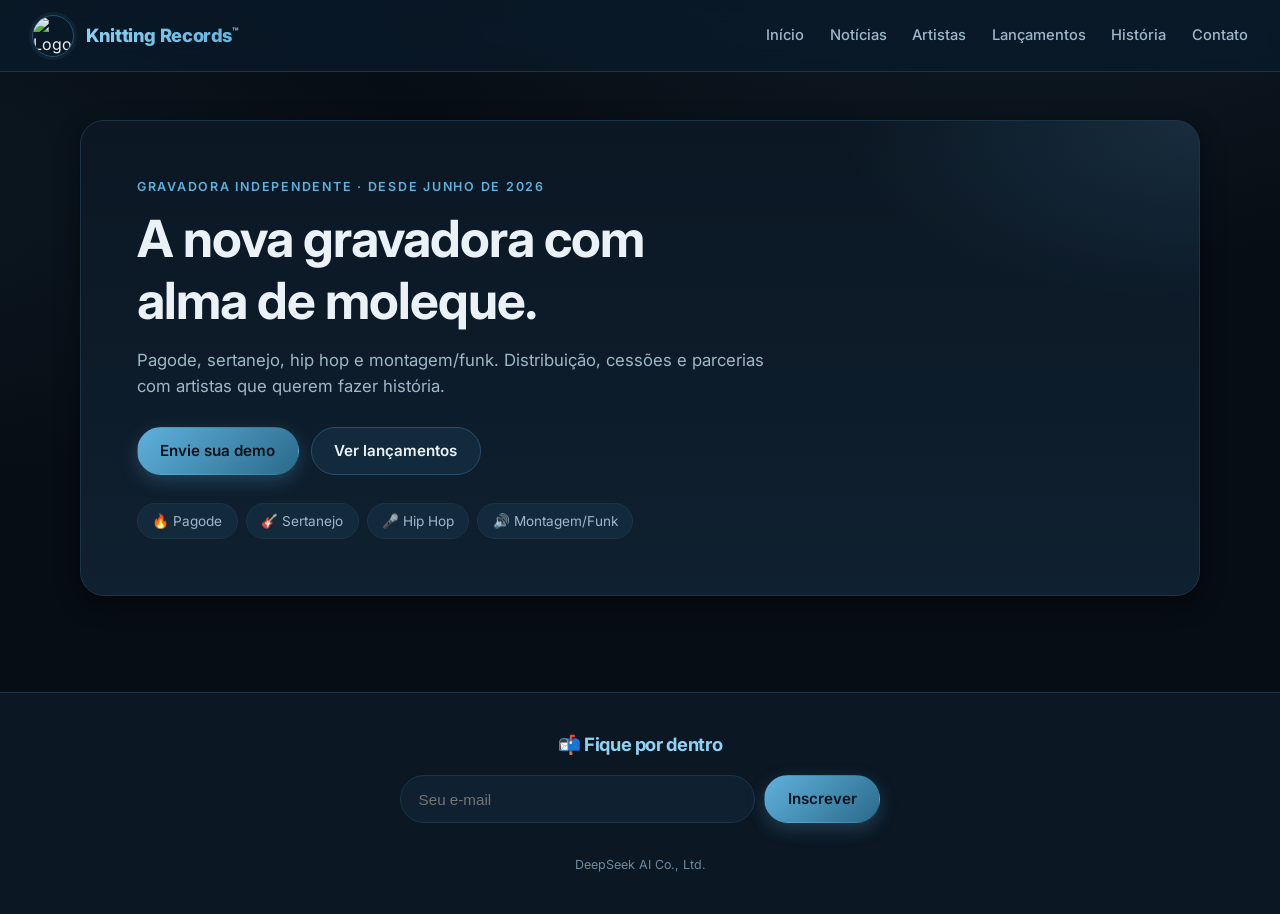
==== commit fec4a288: "Add files via upload" ====
--- a/index.html
+++ b/index.html
@@ -7,15 +7,17 @@
   <meta name="description" content="Knitting Records™ — gravadora independente. Pagode, sertanejo, hip hop e montagem/funk." />
   <title>Knitting Records™ — Gravadora Independente</title>
 
-  <link rel="icon" href="https://cdn.imageurlgenerator.com/uploads/497d07b9-cb76-4c9b-9971-cb08d44a5880.png" type="image/png" />
-  <link rel="apple-touch-icon" href="https://cdn.imageurlgenerator.com/uploads/497d07b9-cb76-4c9b-9971-cb08d44a5880.png" />
-  <link rel="manifest" href="manifest.json" />
+  <link rel="icon" href="icons/favicon.png" type="image/png" />
+  <link rel="apple-touch-icon" href="icons/favicon.png" />
+  <link rel="manifest" href="assets/manifest.json" />
 
   <link rel="preconnect" href="https://fonts.googleapis.com" />
   <link rel="preconnect" href="https://fonts.gstatic.com" crossorigin />
   <link href="https://fonts.googleapis.com/css2?family=Inter:wght@400;500;600;700;800&display=swap" rel="stylesheet" />
   <link rel="stylesheet" href="https://cdnjs.cloudflare.com/ajax/libs/font-awesome/6.5.0/css/all.min.css" />
-  <link rel="stylesheet" href="style.css" />
+  <link rel="stylesheet" href="assets/style.css" />
+<script src="https://cdn.jsdelivr.net/npm/@supabase/supabase-js@2"></script>
+  <script src="assets/app.js"></script>
 </head>
 <body>
 
@@ -280,10 +282,7 @@
       <button type="submit" class="btn btn-primary">Inscrever</button>
     </form>
     <div id="newsStatus" class="status" aria-live="polite"></div>
-    <p class="footer-note">Knitting Records™ · 2026 · Todos os direitos reservados (e alguns inventados)</p>
+    <p class="footer-note">DeepSeek AI Co., Ltd.</p>
   </footer>
-
-  <script src="https://cdn.jsdelivr.net/npm/@supabase/supabase-js@2"></script>
-  <script src="app.js"></script>
 </body>
 </html>
--- a/assets/style.css
+++ b/assets/style.css
@@ -0,0 +1,709 @@
+/* ============================================================
+   DESIGN TOKENS
+============================================================ */
+:root {
+  --bg:            #070d14;
+  --surface-1:     #0b1723;
+  --surface-2:     #0f2030;
+  --surface-3:     #132a3d;
+  --border:        #1c3446;
+  --border-strong: #27506b;
+
+  --text:          #eaf2f8;
+  --text-muted:    #9fb8c9;
+  --text-dim:      #6d8aa0;
+
+  --brand:         #5fb1dd;
+  --brand-2:       #8fd3f4;
+  --brand-strong:  #2b6a8a;
+  --spotify:       #1db954;
+
+  --danger:        #e07a7a;
+  --success:       #7bd6a4;
+
+  --radius-sm: 10px;
+  --radius-md: 16px;
+  --radius-lg: 24px;
+  --radius-pill: 999px;
+
+  --shadow-sm: 0 2px 6px rgba(0,0,0,.35);
+  --shadow-md: 0 8px 24px rgba(0,0,0,.45);
+  --shadow-lg: 0 24px 60px rgba(0,0,0,.6);
+
+  --space-1: .25rem;
+  --space-2: .5rem;
+  --space-3: 1rem;
+  --space-4: 1.5rem;
+  --space-5: 2rem;
+  --space-6: 3rem;
+
+  --container: 1120px;
+  --nav-h: 72px;
+
+  --ease: cubic-bezier(.2,.7,.2,1);
+}
+
+/* ============================================================
+   RESET / BASE
+============================================================ */
+*, *::before, *::after { box-sizing: border-box; margin: 0; padding: 0; }
+
+html { scroll-behavior: smooth; }
+
+body {
+  font-family: 'Inter', system-ui, -apple-system, sans-serif;
+  background:
+    radial-gradient(1200px 600px at 80% -10%, rgba(95,177,221,.10), transparent 60%),
+    radial-gradient(900px 500px at -10% 20%, rgba(43,106,138,.12), transparent 60%),
+    var(--bg);
+  color: var(--text);
+  line-height: 1.55;
+  min-height: 100vh;
+  display: flex;
+  flex-direction: column;
+  -webkit-font-smoothing: antialiased;
+}
+
+img { display: block; max-width: 100%; }
+a { color: inherit; text-decoration: none; }
+button { font: inherit; cursor: pointer; border: none; background: none; color: inherit; }
+
+h1, h2, h3, h4 { line-height: 1.2; font-weight: 700; letter-spacing: -.02em; }
+h1 { font-size: clamp(2rem, 4.5vw, 3.2rem); }
+h2 { font-size: clamp(1.6rem, 3vw, 2.2rem); }
+h3 { font-size: 1.15rem; }
+
+:focus-visible {
+  outline: 2px solid var(--brand);
+  outline-offset: 3px;
+  border-radius: 4px;
+}
+
+.muted { color: var(--text-muted); font-size: .92rem; }
+.hide { display: none !important; }
+
+/* ============================================================
+   NAVBAR
+============================================================ */
+.navbar {
+  position: sticky;
+  top: 0;
+  z-index: 100;
+  height: var(--nav-h);
+  display: flex;
+  align-items: center;
+  justify-content: space-between;
+  padding: 0 clamp(1rem, 3vw, 2rem);
+  background: rgba(10, 26, 41, .82);
+  backdrop-filter: blur(12px) saturate(140%);
+  border-bottom: 1px solid var(--border);
+}
+
+.brand { display: flex; align-items: center; gap: .75rem; }
+.brand img {
+  width: 42px; height: 42px; border-radius: 50%;
+  object-fit: cover;
+  border: 1px solid var(--border-strong);
+  box-shadow: 0 0 0 3px rgba(95,177,221,.08);
+}
+.brand-name {
+  font-weight: 800;
+  font-size: 1.15rem;
+  letter-spacing: -.02em;
+  background: linear-gradient(135deg, var(--brand-2), var(--brand));
+  -webkit-background-clip: text;
+  background-clip: text;
+  -webkit-text-fill-color: transparent;
+}
+.brand-name sup { font-size: .55em; -webkit-text-fill-color: var(--text-dim); }
+
+.nav-desktop { display: flex; gap: 1.6rem; }
+.nav-desktop a {
+  font-size: .92rem;
+  font-weight: 500;
+  color: var(--text-muted);
+  padding: .4rem 0;
+  position: relative;
+  transition: color .2s var(--ease);
+}
+.nav-desktop a::after {
+  content: '';
+  position: absolute;
+  left: 0; bottom: -2px;
+  width: 0; height: 2px;
+  background: var(--brand);
+  transition: width .25s var(--ease);
+}
+.nav-desktop a:hover { color: var(--text); }
+.nav-desktop a:hover::after { width: 100%; }
+
+.hamburger {
+  display: none;
+  flex-direction: column;
+  gap: 5px;
+  padding: 8px 10px;
+  border-radius: var(--radius-sm);
+  background: var(--surface-2);
+  border: 1px solid var(--border);
+}
+.hamburger span {
+  display: block;
+  width: 22px; height: 2px;
+  background: var(--text);
+  border-radius: 2px;
+  transition: transform .25s var(--ease), opacity .2s;
+}
+.hamburger[aria-expanded="true"] span:nth-child(1) { transform: translateY(7px) rotate(45deg); }
+.hamburger[aria-expanded="true"] span:nth-child(2) { opacity: 0; }
+.hamburger[aria-expanded="true"] span:nth-child(3) { transform: translateY(-7px) rotate(-45deg); }
+
+/* ============================================================
+   MENU OVERLAY
+============================================================ */
+.menu-overlay {
+  position: fixed;
+  inset: 0;
+  z-index: 200;
+  display: none;
+  background: rgba(3, 8, 13, .72);
+  backdrop-filter: blur(8px);
+  justify-content: center;
+  align-items: center;
+  padding: 1.5rem;
+}
+.menu-overlay.open { display: flex; animation: fadeIn .2s var(--ease); }
+
+.menu-panel {
+  background: var(--surface-1);
+  border: 1px solid var(--border);
+  border-radius: var(--radius-lg);
+  padding: 2rem 1.75rem;
+  width: min(380px, 100%);
+  box-shadow: var(--shadow-lg);
+  display: flex;
+  flex-direction: column;
+  gap: .25rem;
+  animation: popIn .25s var(--ease);
+}
+.menu-panel a {
+  padding: .9rem 1rem;
+  border-radius: var(--radius-md);
+  font-size: 1.15rem;
+  font-weight: 600;
+  color: var(--text-muted);
+  transition: background .2s, color .2s;
+}
+.menu-panel a:hover { background: var(--surface-3); color: var(--text); }
+.close-menu {
+  margin-top: 1rem;
+  padding: .7rem 1rem;
+  border-radius: var(--radius-pill);
+  background: var(--surface-3);
+  border: 1px solid var(--border);
+  font-weight: 600;
+  color: var(--text);
+  transition: background .2s;
+}
+.close-menu:hover { background: var(--brand-strong); }
+
+/* ============================================================
+   LAYOUT
+============================================================ */
+.container {
+  width: min(var(--container), 100% - 2.5rem);
+  margin-inline: auto;
+  padding-block: var(--space-6);
+  flex: 1;
+}
+
+.section { display: none; animation: fadeIn .35s var(--ease); }
+.section.active { display: block; }
+
+.section-head { margin-bottom: var(--space-5); }
+.section-head h2 { margin-bottom: .35rem; }
+.section-head p { color: var(--text-muted); }
+
+@keyframes fadeIn { from { opacity: 0; } to { opacity: 1; } }
+@keyframes popIn { from { opacity: 0; transform: translateY(8px) scale(.98); } to { opacity: 1; transform: none; } }
+
+/* ============================================================
+   HERO
+============================================================ */
+.hero {
+  background:
+    radial-gradient(600px 300px at 100% 0%, rgba(95,177,221,.14), transparent 60%),
+    linear-gradient(180deg, var(--surface-1), var(--surface-2));
+  border: 1px solid var(--border);
+  border-radius: var(--radius-lg);
+  padding: clamp(2rem, 5vw, 3.5rem);
+  box-shadow: var(--shadow-md);
+}
+.eyebrow {
+  text-transform: uppercase;
+  letter-spacing: .14em;
+  font-size: .78rem;
+  font-weight: 600;
+  color: var(--brand);
+  margin-bottom: .75rem;
+}
+.hero h1 { margin-bottom: 1rem; max-width: 18ch; }
+.hero-sub {
+  color: var(--text-muted);
+  max-width: 60ch;
+  font-size: 1.05rem;
+  margin-bottom: 1.75rem;
+}
+.hero-actions { display: flex; flex-wrap: wrap; gap: .75rem; margin-bottom: 1.75rem; }
+
+.chips { display: flex; flex-wrap: wrap; gap: .5rem; }
+.chip {
+  padding: .4rem .9rem;
+  border-radius: var(--radius-pill);
+  background: var(--surface-3);
+  border: 1px solid var(--border);
+  font-size: .85rem;
+  color: var(--text-muted);
+}
+
+/* ============================================================
+   BOTÕES
+============================================================ */
+.btn {
+  display: inline-flex;
+  align-items: center;
+  gap: .5rem;
+  padding: .7rem 1.4rem;
+  border-radius: var(--radius-pill);
+  font-weight: 600;
+  font-size: .95rem;
+  transition: transform .15s var(--ease), background .2s, box-shadow .2s;
+  border: 1px solid transparent;
+}
+.btn:active { transform: translateY(1px); }
+
+.btn-primary {
+  background: linear-gradient(135deg, var(--brand), var(--brand-strong));
+  color: #04121c;
+  box-shadow: 0 6px 18px rgba(95,177,221,.25);
+}
+.btn-primary:hover { box-shadow: 0 8px 24px rgba(95,177,221,.4); }
+
+.btn-ghost {
+  background: var(--surface-3);
+  color: var(--text);
+  border-color: var(--border-strong);
+}
+.btn-ghost:hover { background: var(--surface-2); }
+
+.btn-spotify {
+  background: var(--spotify);
+  color: #041a0c;
+  font-size: .85rem;
+  padding: .5rem 1rem;
+  margin-top: .5rem;
+}
+.btn-spotify:hover { filter: brightness(1.1); }
+
+/* ============================================================
+   CARDS / GRID
+============================================================ */
+.card-grid {
+  display: grid;
+  grid-template-columns: repeat(auto-fill, minmax(300px, 1fr));
+  gap: 1.25rem;
+}
+
+.news-card {
+  background: var(--surface-1);
+  border: 1px solid var(--border);
+  border-radius: var(--radius-md);
+  padding: 1.4rem;
+  box-shadow: var(--shadow-sm);
+  transition: transform .2s var(--ease), border-color .2s, box-shadow .2s;
+}
+.news-card:hover {
+  transform: translateY(-3px);
+  border-color: var(--border-strong);
+  box-shadow: var(--shadow-md);
+}
+.news-card h3 { margin-bottom: .5rem; color: var(--brand-2); }
+.news-card p { color: var(--text-muted); font-size: .95rem; }
+
+.news-card--media {
+  display: flex;
+  gap: 1rem;
+  align-items: flex-start;
+}
+.news-card--media img {
+  width: 90px; height: 90px;
+  object-fit: cover;
+  border-radius: var(--radius-sm);
+  border: 1px solid var(--border);
+  flex-shrink: 0;
+}
+
+/* ============================================================
+   RELEASES + PLAYER
+============================================================ */
+.release-card {
+  background: var(--surface-1);
+  border: 1px solid var(--border);
+  border-radius: var(--radius-md);
+  padding: 1.25rem;
+  box-shadow: var(--shadow-sm);
+  display: flex;
+  flex-direction: column;
+  gap: 1rem;
+  transition: border-color .2s, box-shadow .2s;
+}
+.release-card:hover { border-color: var(--border-strong); box-shadow: var(--shadow-md); }
+
+.release-head { display: flex; gap: 1rem; align-items: center; }
+.release-head img {
+  width: 76px; height: 76px;
+  object-fit: cover;
+  border-radius: var(--radius-sm);
+  border: 1px solid var(--border);
+  flex-shrink: 0;
+}
+.release-title { font-size: 1.1rem; font-weight: 700; color: var(--brand-2); }
+.release-artist { font-size: .88rem; color: var(--text-muted); }
+
+.tracklist { display: flex; flex-direction: column; gap: .5rem; }
+
+.track {
+  display: flex;
+  align-items: center;
+  gap: .75rem;
+  padding: .5rem .6rem;
+  border-radius: var(--radius-sm);
+  background: var(--surface-2);
+  border: 1px solid var(--border);
+  transition: background .2s;
+}
+.track:hover { background: var(--surface-3); }
+
+.track-index {
+  width: 1.6rem;
+  text-align: center;
+  font-size: .8rem;
+  font-weight: 600;
+  color: var(--text-dim);
+  flex-shrink: 0;
+}
+
+.track-play {
+  width: 32px; height: 32px;
+  border-radius: 50%;
+  background: var(--surface-3);
+  border: 1px solid var(--border-strong);
+  display: flex;
+  align-items: center;
+  justify-content: center;
+  flex-shrink: 0;
+  transition: background .2s, transform .15s;
+}
+.track-play:hover { background: var(--brand-strong); transform: scale(1.05); }
+.track-play i { font-size: .75rem; color: var(--text); }
+
+.track-name {
+  flex: 1;
+  font-size: .9rem;
+  color: var(--text);
+  white-space: nowrap;
+  overflow: hidden;
+  text-overflow: ellipsis;
+}
+
+.track audio { display: none; }
+
+/* ============================================================
+   ARTISTAS
+============================================================ */
+.artist-grid {
+  display: grid;
+  grid-template-columns: repeat(auto-fill, minmax(220px, 1fr));
+  gap: 1.25rem;
+}
+
+.artist-card {
+  background: var(--surface-1);
+  border: 1px solid var(--border);
+  border-radius: var(--radius-md);
+  padding: 1.5rem 1.25rem;
+  text-align: center;
+  cursor: pointer;
+  transition: transform .2s var(--ease), border-color .2s, box-shadow .2s;
+  display: flex;
+  flex-direction: column;
+  align-items: center;
+  gap: .75rem;
+}
+.artist-card:hover {
+  transform: translateY(-4px);
+  border-color: var(--border-strong);
+  box-shadow: var(--shadow-md);
+}
+.artist-card img {
+  width: 96px; height: 96px;
+  border-radius: 50%;
+  object-fit: cover;
+  border: 2px solid var(--border-strong);
+  box-shadow: 0 0 0 4px rgba(95,177,221,.08);
+}
+.artist-card h3 { font-size: 1.05rem; color: var(--brand-2); }
+.artist-card .muted { font-size: .82rem; }
+
+/* ============================================================
+   MODAL ARTISTA
+============================================================ */
+.modal-overlay {
+  position: fixed;
+  inset: 0;
+  z-index: 300;
+  display: none;
+  background: rgba(3, 8, 13, .78);
+  backdrop-filter: blur(10px);
+  padding: 1.5rem;
+  overflow-y: auto;
+}
+.modal-overlay.open { display: flex; align-items: flex-start; justify-content: center; padding-block: 4rem 2rem; }
+
+.modal {
+  background: var(--surface-1);
+  border: 1px solid var(--border);
+  border-radius: var(--radius-lg);
+  padding: 2rem;
+  width: min(720px, 100%);
+  box-shadow: var(--shadow-lg);
+  position: relative;
+  animation: popIn .3s var(--ease);
+}
+.modal-close {
+  position: absolute;
+  top: 1rem; right: 1rem;
+  width: 36px; height: 36px;
+  border-radius: 50%;
+  background: var(--surface-3);
+  border: 1px solid var(--border);
+  display: flex;
+  align-items: center;
+  justify-content: center;
+  font-size: 1rem;
+  transition: background .2s;
+}
+.modal-close:hover { background: var(--brand-strong); }
+
+.modal-head { display: flex; gap: 1.25rem; align-items: center; margin-bottom: 1.5rem; flex-wrap: wrap; }
+.modal-avatar {
+  width: 88px; height: 88px;
+  border-radius: 50%;
+  object-fit: cover;
+  border: 2px solid var(--border-strong);
+}
+.modal-head h3 { font-size: 1.4rem; color: var(--brand-2); }
+.modal-subtitle {
+  font-size: .78rem;
+  text-transform: uppercase;
+  letter-spacing: .12em;
+  color: var(--text-dim);
+  margin-bottom: .75rem;
+}
+
+.catalog { display: flex; flex-direction: column; gap: .6rem; }
+.catalog-item {
+  display: flex;
+  align-items: center;
+  gap: .75rem;
+  padding: .6rem .75rem;
+  border-radius: var(--radius-sm);
+  background: var(--surface-2);
+  border: 1px solid var(--border);
+}
+.catalog-item img {
+  width: 48px; height: 48px;
+  border-radius: 6px;
+  object-fit: cover;
+  border: 1px solid var(--border);
+}
+.catalog-item-info { flex: 1; }
+.catalog-item-info h4 { font-size: .92rem; color: var(--text); }
+.catalog-item-info p { font-size: .78rem; color: var(--text-muted); }
+.catalog-item a {
+  font-size: .8rem;
+  color: var(--spotify);
+  font-weight: 600;
+  white-space: nowrap;
+}
+.catalog-item a:hover { text-decoration: underline; }
+
+/* ============================================================
+   FORMULÁRIOS
+============================================================ */
+.toggle-contato {
+  display: flex;
+  gap: .5rem;
+  justify-content: center;
+  margin-bottom: 2rem;
+  flex-wrap: wrap;
+}
+.toggle-contato button {
+  padding: .6rem 1.5rem;
+  border-radius: var(--radius-pill);
+  background: var(--surface-2);
+  border: 1px solid var(--border);
+  color: var(--text-muted);
+  font-weight: 600;
+  font-size: .95rem;
+  transition: background .2s, color .2s, border-color .2s;
+}
+.toggle-contato button.active {
+  background: var(--brand-strong);
+  color: #fff;
+  border-color: var(--brand);
+}
+
+.form-box {
+  background: var(--surface-1);
+  border: 1px solid var(--border);
+  border-radius: var(--radius-lg);
+  padding: 2rem;
+  max-width: 640px;
+  margin: 0 auto;
+  box-shadow: var(--shadow-sm);
+}
+.form-box h3 { margin-bottom: 1.5rem; color: var(--brand-2); }
+
+.form-group { margin-bottom: 1.1rem; }
+.form-group label {
+  display: block;
+  margin-bottom: .35rem;
+  font-size: .88rem;
+  font-weight: 500;
+  color: var(--text-muted);
+}
+.form-group input,
+.form-group select,
+.form-group textarea {
+  width: 100%;
+  padding: .7rem 1rem;
+  border-radius: var(--radius-sm);
+  border: 1px solid var(--border);
+  background: var(--surface-2);
+  color: var(--text);
+  font-size: .95rem;
+  outline: none;
+  transition: border-color .2s, box-shadow .2s;
+}
+.form-group input:focus,
+.form-group select:focus,
+.form-group textarea:focus {
+  border-color: var(--brand);
+  box-shadow: 0 0 0 3px rgba(95,177,221,.2);
+}
+.form-group textarea { min-height: 100px; resize: vertical; }
+
+.status { margin-top: 1rem; font-size: .92rem; }
+.status.success { color: var(--success); }
+.status.error { color: var(--danger); }
+
+/* ============================================================
+   FOOTER
+============================================================ */
+.rodape {
+  background: var(--surface-1);
+  border-top: 1px solid var(--border);
+  padding: 2.5rem 1.5rem;
+  text-align: center;
+  margin-top: var(--space-6);
+}
+.rodape h3 { margin-bottom: 1.25rem; color: var(--brand-2); }
+
+.newsletter {
+  display: flex;
+  flex-wrap: wrap;
+  gap: .6rem;
+  justify-content: center;
+  max-width: 480px;
+  margin: 0 auto;
+}
+.newsletter input {
+  flex: 1 1 220px;
+  padding: .7rem 1.1rem;
+  border-radius: var(--radius-pill);
+  border: 1px solid var(--border);
+  background: var(--surface-2);
+  color: var(--text);
+  font-size: .95rem;
+  outline: none;
+}
+.newsletter input:focus { border-color: var(--brand); }
+
+.footer-note {
+  margin-top: 2rem;
+  font-size: .78rem;
+  color: var(--text-dim);
+}
+
+/* ============================================================
+   PROSE (História)
+============================================================ */
+.prose {
+  max-width: 720px;
+  margin: 0 auto;
+  background: var(--surface-1);
+  border: 1px solid var(--border);
+  border-radius: var(--radius-lg);
+  padding: 2rem 2.25rem;
+  box-shadow: var(--shadow-sm);
+}
+.prose p {
+  color: var(--text-muted);
+  font-size: 1.05rem;
+  line-height: 1.75;
+  margin-bottom: 1rem;
+}
+.prose p:last-child { margin-bottom: 0; }
+
+/* ============================================================
+   RESPONSIVO
+============================================================ */
+@media (max-width: 860px) {
+  .nav-desktop { display: none; }
+  .hamburger { display: flex; }
+}
+
+@media (max-width: 600px) {
+  :root { --nav-h: 64px; }
+  .brand-name { font-size: 1rem; }
+  .brand img { width: 36px; height: 36px; }
+
+  .container { padding-block: var(--space-5); }
+
+  .card-grid { grid-template-columns: 1fr; }
+  .artist-grid { grid-template-columns: repeat(auto-fill, minmax(150px, 1fr)); }
+
+  .hero { padding: 1.75rem 1.25rem; }
+  .hero h1 { font-size: 1.75rem; }
+
+  .news-card--media { flex-direction: column; }
+  .news-card--media img { width: 100%; height: auto; max-width: 160px; }
+
+  .form-box { padding: 1.5rem 1.25rem; }
+  .modal { padding: 1.5rem 1.25rem; }
+  .modal-head { flex-direction: column; text-align: center; }
+
+  .release-head img { width: 64px; height: 64px; }
+  .track-name { font-size: .85rem; }
+}
+
+/* ============================================================
+   REDUCED MOTION
+============================================================ */
+@media (prefers-reduced-motion: reduce) {
+  *, *::before, *::after {
+    animation-duration: .01ms !important;
+    transition-duration: .01ms !important;
+    scroll-behavior: auto !important;
+  }
+}
